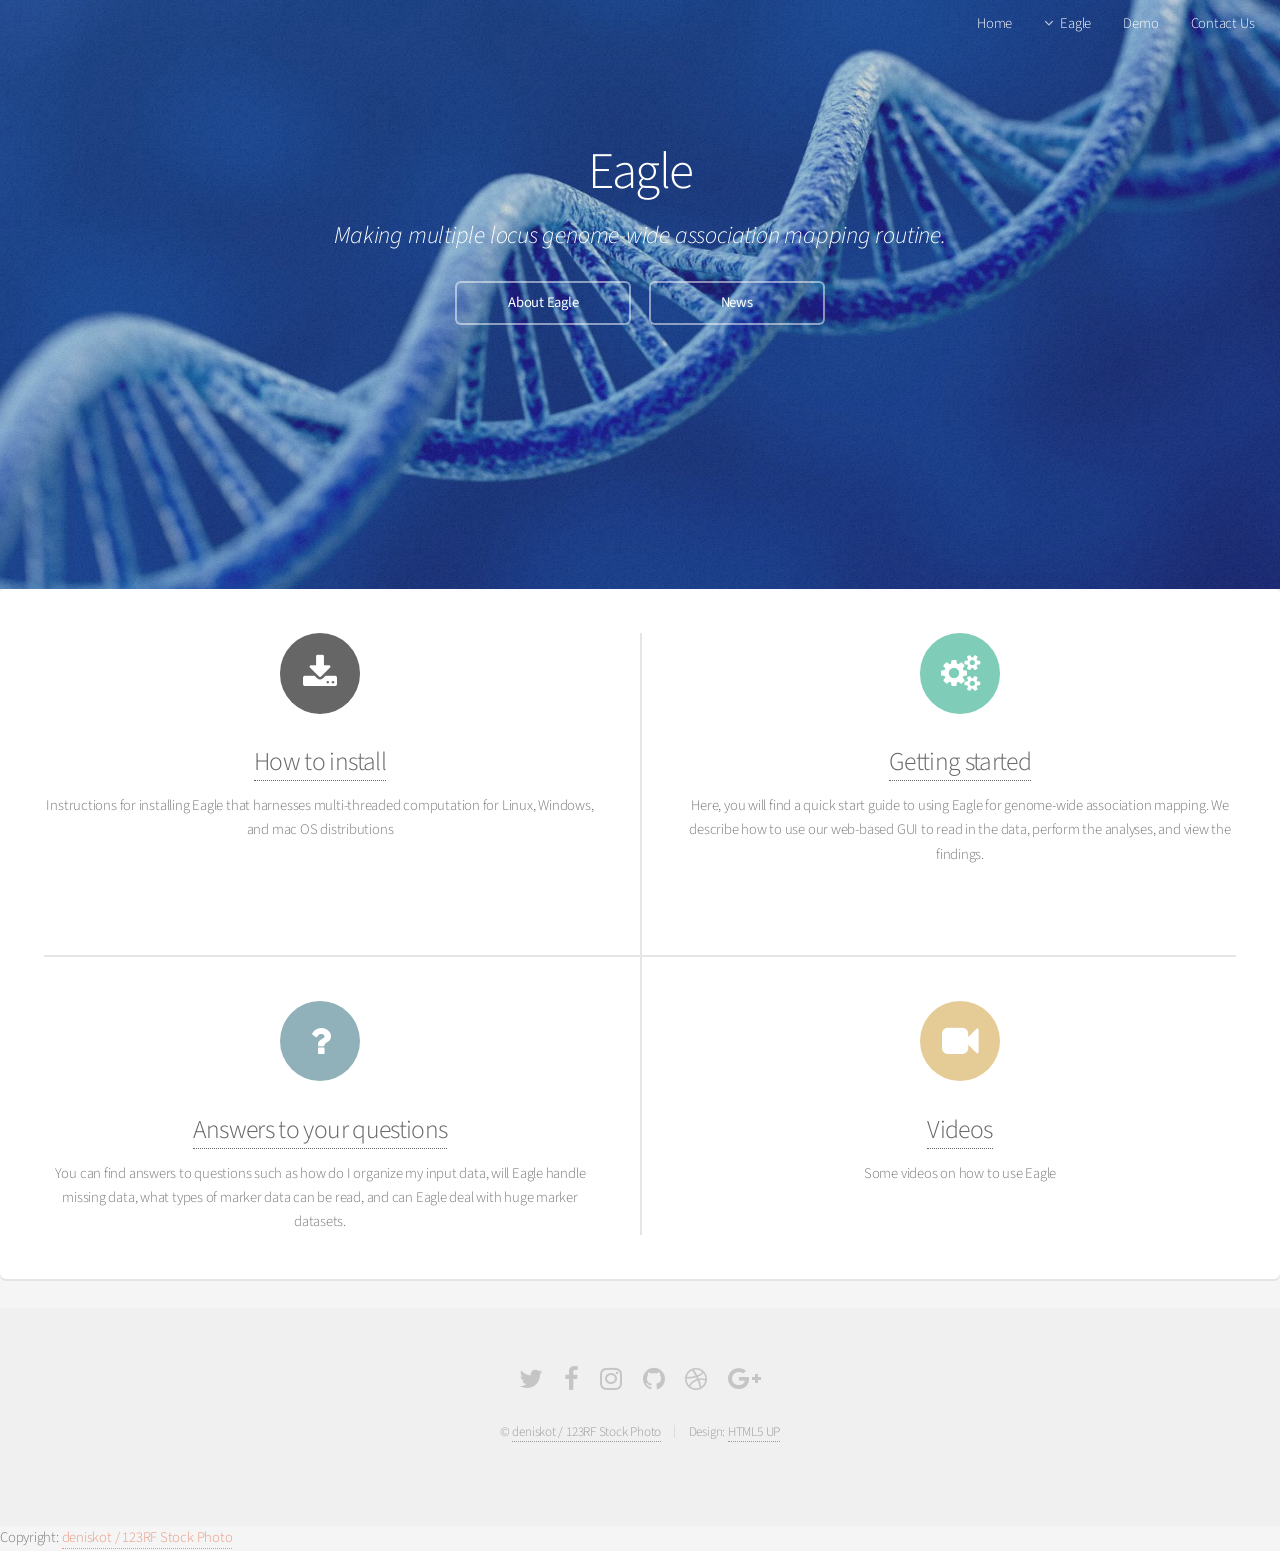
==== www/index.html @ 284e66ea "preCRAN updating pictures to web quality git-svn-id: svn://svn.r-forge.r-project.org/svnroot/eagle@2" ====
<!DOCTYPE HTML>
<!--
	Alpha by HTML5 UP
	html5up.net | @ajlkn
	Free for personal and commercial use under the CCA 3.0 license (html5up.net/license)
-->
<html>
	<head>
		<title>Eagle</title>
		<meta charset="utf-8" />
		<meta name="viewport" content="width=device-width, initial-scale=1" />
		<!--[if lte IE 8]><script src="assets/js/ie/html5shiv.js"></script><![endif]-->
		<link rel="stylesheet" href="assets/css/main.css" />
		<!--[if lte IE 8]><link rel="stylesheet" href="assets/css/ie8.css" /><![endif]-->
	</head>
	<body class="landing">
		<div id="page-wrapper">

			<!-- Header -->
				<header id="header" class="alt">
				<!--	<h1><a href="index.html">Alpha</a> by HTML5 UP</h1>  -->
					<nav id="nav">
						<ul>
							<li><a href="index.html">Home</a></li>
							<li>
								<a href="#" class="icon fa-angle-down">Eagle</a>
								<ul>
									<li><a href="quickstart.html">Quick Start</a></li>
									<li><a href="multithreadR.html">Multi-threaded R</a></li>
									<li><a href="instruction.html">Installation</a></li>
									<li><a href="videos.html">Videos</a></li>
									<li><a href="faq.html">faq</a></li>
<!--									<li>
										<a href="#">Submenu</a>
										<ul>
											<li><a href="#">Option One</a></li>
											<li><a href="#">Option Two</a></li>
											<li><a href="#">Option Three</a></li>
											<li><a href="#">Option Four</a></li>
										</ul> -->
									</li>
								</ul>
							</li>
							<li><a href="demo.html">Demo</a></li>
							<li><a href="contact.html">Contact Us</a></li>
							<!-- <li><a href="#" class="button">Contact Us</a></li> -->
						</ul>
					</nav>
				</header>

			<!-- Banner  -->
				<section id="banner">
					<h2>Eagle</h2>
					<p> <em>   <font size="5">
					    Making multiple locus 
						genome-wide association mapping routine. </font> </em> </p>
					<ul class="actions">
						<li><a href="about.html" class="button">About Eagle</a></li>
						<li><a href="news.html" class="button">News</a></li>
					</ul> 
				</section>  

			<!-- Main -->
			
			
			
			
			
			
		
						






					<section class="box special features">
						<div class="features-row">
							<section>
								<span class="icon major fa-download "></span>
								<h3 > <a href="instruction.html">How to install </a> </h3>
								<p>Instructions for installing Eagle that harnesses multi-threaded computation for
								Linux, Windows, and mac OS distributions </p>
							</section>
							<section>
								<span class="icon major fa-cogs accent3"></span>
								<h3> <a href="quickstart.html"> Getting started </a> </h3>
								<p> Here, you will find a quick start guide to using Eagle for genome-wide association mapping. We 
								describe how to use our web-based GUI to read in the data, perform the analyses, and view the findings. 
			
								
								
								</p>
							</section>
							
							<section>
							

							
							</section>
						</div>
						<div class="features-row">
							<section>
								<span class="icon major fa-question accent4"></span>
								<h3> <a href="faq.html"> Answers to your questions </a> </h3>
								<p> You can find answers to questions such as how do I organize my input data, will 
								Eagle handle missing data, what types of marker data can be read, and can Eagle deal with huge marker datasets. 
								  </p>
							</section>
							<section>
								<span class="icon major fa-video-camera accent5"></span>
								<h3><a href="video.html"> Videos </a> </h3>
								<p>Some videos on how to use Eagle </p>
							</section>
						</div>
					</section> 

		<!--			<div class="row">
						<div class="6u 12u(narrower)">

							<section class="box special">
								<span class="image featured"><img src="images/pic02.jpg" alt="" /></span>
								<h3>Sed lorem adipiscing</h3>
								<p>Integer volutpat ante et accumsan commophasellus sed aliquam feugiat lorem aliquet ut enim rutrum phasellus iaculis accumsan dolore magna aliquam veroeros.</p>
								<ul class="actions">
									<li><a href="#" class="button alt">Learn More</a></li>
								</ul>
							</section>

						</div>
						<div class="6u 12u(narrower)">

							<section class="box special">
								<span class="image featured"><img src="images/pic03.jpg" alt="" /></span>
								<h3>Accumsan integer</h3>
								<p>Integer volutpat ante et accumsan commophasellus sed aliquam feugiat lorem aliquet ut enim rutrum phasellus iaculis accumsan dolore magna aliquam veroeros.</p>
								<ul class="actions">
									<li><a href="#" class="button alt">Learn More</a></li>
								</ul>
							</section>

						</div>
					</div>  -->

				</section>

			<!-- CTA 
				<section id="cta">

					<h2>Sign up for beta access</h2>
					<p>Blandit varius ut praesent nascetur eu penatibus nisi risus faucibus nunc.</p>

					<form>
						<div class="row uniform 50%">
							<div class="8u 12u(mobilep)">
								<input type="email" name="email" id="email" placeholder="Email Address" />
							</div>
							<div class="4u 12u(mobilep)">
								<input type="submit" value="Sign Up" class="fit" />
							</div>
						</div>
					</form>

				</section>   -->

			<!-- Footer -->
				<footer id="footer">
					<ul class="icons">
						<li><a href="#" class="icon fa-twitter"><span class="label">Twitter</span></a></li>
						<li><a href="#" class="icon fa-facebook"><span class="label">Facebook</span></a></li>
						<li><a href="#" class="icon fa-instagram"><span class="label">Instagram</span></a></li>
						<li><a href="#" class="icon fa-github"><span class="label">Github</span></a></li>
						<li><a href="#" class="icon fa-dribbble"><span class="label">Dribbble</span></a></li>
						<li><a href="#" class="icon fa-google-plus"><span class="label">Google+</span></a></li>
					</ul>
					<ul class="copyright">
						<li>&copy; <a href='https://www.123rf.com/profile_deniskot'>deniskot / 123RF Stock Photo</a>  </li><li>Design: <a href="http://html5up.net">HTML5 UP</a></li>
					</ul>
				</footer>
Copyright: <a href='https://www.123rf.com/profile_deniskot'>deniskot / 123RF Stock Photo</a>
		</div>

		<!-- Scripts -->
			<script src="assets/js/jquery.min.js"></script>
			<script src="assets/js/jquery.dropotron.min.js"></script>
			<script src="assets/js/jquery.scrollgress.min.js"></script>
			<script src="assets/js/skel.min.js"></script>
			<script src="assets/js/util.js"></script>
			<!--[if lte IE 8]><script src="assets/js/ie/respond.min.js"></script><![endif]-->
			<script src="assets/js/main.js"></script>

	</body>
</html>
---- www/assets/css/main.css ----
@import url("font-awesome.min.css");
@import url("https://fonts.googleapis.com/css?family=Source+Sans+Pro:300,400,300italic,400italic");

/*
	Alpha by HTML5 UP
	html5up.net | @ajlkn
	Free for personal and commercial use under the CCA 3.0 license (html5up.net/license)
*/

/* Reset */

	html, body, div, span, applet, object, iframe, h1, h2, h3, h4, h5, h6, p, blockquote, pre, a, abbr, acronym, address, big, cite, code, del, dfn, em, img, ins, kbd, q, s, samp, small, strike, strong, sub, sup, tt, var, b, u, i, center, dl, dt, dd, ol, ul, li, fieldset, form, label, legend, table, caption, tbody, tfoot, thead, tr, th, td, article, aside, canvas, details, embed, figure, figcaption, footer, header, hgroup, menu, nav, output, ruby, section, summary, time, mark, audio, video {
		margin: 0;
		padding: 0;
		border: 0;
		font-size: 100%;
		font: inherit;
		vertical-align: baseline;
	}

	article, aside, details, figcaption, figure, footer, header, hgroup, menu, nav, section {
		display: block;
	}

	body {
		line-height: 1;
	}

	ol, ul {
		list-style: none;
	}

	blockquote, q {
		quotes: none;
	}

	blockquote:before, blockquote:after, q:before, q:after {
		content: '';
		content: none;
	}

	table {
		border-collapse: collapse;
		border-spacing: 0;
	}

	body {
		-webkit-text-size-adjust: none;
	}

/* Box Model */

	*, *:before, *:after {
		-moz-box-sizing: border-box;
		-webkit-box-sizing: border-box;
		box-sizing: border-box;
	}

/* Containers */

	.container {
		margin-left: auto;
		margin-right: auto;
	}

	.container.\31 25\25 {
		width: 100%;
		max-width: 75em;
		min-width: 60em;
	}

	.container.\37 5\25 {
		width: 45em;
	}

	.container.\35 0\25 {
		width: 30em;
	}

	.container.\32 5\25 {
		width: 15em;
	}

	.container {
		width: 60em;
	}

	@media screen and (max-width: 1680px) {

		.container.\31 25\25 {
			width: 100%;
			max-width: 75em;
			min-width: 60em;
		}

		.container.\37 5\25 {
			width: 45em;
		}

		.container.\35 0\25 {
			width: 30em;
		}

		.container.\32 5\25 {
			width: 15em;
		}

		.container {
			width: 60em;
		}

	}

	@media screen and (max-width: 1280px) {

		.container.\31 25\25 {
			width: 100%;
			max-width: 75em;
			min-width: 60em;
		}

		.container.\37 5\25 {
			width: 45em;
		}

		.container.\35 0\25 {
			width: 30em;
		}

		.container.\32 5\25 {
			width: 15em;
		}

		.container {
			width: 60em;
		}

	}

	@media screen and (max-width: 980px) {

		.container.\31 25\25 {
			width: 100%;
			max-width: 112.5%;
			min-width: 90%;
		}

		.container.\37 5\25 {
			width: 67.5%;
		}

		.container.\35 0\25 {
			width: 45%;
		}

		.container.\32 5\25 {
			width: 22.5%;
		}

		.container {
			width: 90%;
		}

	}

	@media screen and (max-width: 840px) {

		.container.\31 25\25 {
			width: 100%;
			max-width: 112.5%;
			min-width: 90%;
		}

		.container.\37 5\25 {
			width: 67.5%;
		}

		.container.\35 0\25 {
			width: 45%;
		}

		.container.\32 5\25 {
			width: 22.5%;
		}

		.container {
			width: 90% !important;
		}

	}

	@media screen and (max-width: 736px) {

		.container.\31 25\25 {
			width: 100%;
			max-width: 125%;
			min-width: 100%;
		}

		.container.\37 5\25 {
			width: 75%;
		}

		.container.\35 0\25 {
			width: 50%;
		}

		.container.\32 5\25 {
			width: 25%;
		}

		.container {
			width: 100% !important;
		}

	}

	@media screen and (max-width: 480px) {

		.container.\31 25\25 {
			width: 100%;
			max-width: 125%;
			min-width: 100%;
		}

		.container.\37 5\25 {
			width: 75%;
		}

		.container.\35 0\25 {
			width: 50%;
		}

		.container.\32 5\25 {
			width: 25%;
		}

		.container {
			width: 100% !important;
		}

	}

/* Grid */

	.row {
		border-bottom: solid 1px transparent;
		-moz-box-sizing: border-box;
		-webkit-box-sizing: border-box;
		box-sizing: border-box;
	}

	.row > * {
		float: left;
		-moz-box-sizing: border-box;
		-webkit-box-sizing: border-box;
		box-sizing: border-box;
	}

	.row:after, .row:before {
		content: '';
		display: block;
		clear: both;
		height: 0;
	}

	.row.uniform > * > :first-child {
		margin-top: 0;
	}

	.row.uniform > * > :last-child {
		margin-bottom: 0;
	}

	.row.\30 \25 > * {
		padding: 0 0 0 0em;
	}

	.row.\30 \25 {
		margin: 0 0 -1px 0em;
	}

	.row.uniform.\30 \25 > * {
		padding: 0em 0 0 0em;
	}

	.row.uniform.\30 \25 {
		margin: 0em 0 -1px 0em;
	}

	.row > * {
		padding: 0 0 0 2em;
	}

	.row {
		margin: 0 0 -1px -2em;
	}

	.row.uniform > * {
		padding: 2em 0 0 2em;
	}

	.row.uniform {
		margin: -2em 0 -1px -2em;
	}

	.row.\32 00\25 > * {
		padding: 0 0 0 4em;
	}

	.row.\32 00\25 {
		margin: 0 0 -1px -4em;
	}

	.row.uniform.\32 00\25 > * {
		padding: 4em 0 0 4em;
	}

	.row.uniform.\32 00\25 {
		margin: -4em 0 -1px -4em;
	}

	.row.\31 50\25 > * {
		padding: 0 0 0 3em;
	}

	.row.\31 50\25 {
		margin: 0 0 -1px -3em;
	}

	.row.uniform.\31 50\25 > * {
		padding: 3em 0 0 3em;
	}

	.row.uniform.\31 50\25 {
		margin: -3em 0 -1px -3em;
	}

	.row.\35 0\25 > * {
		padding: 0 0 0 1em;
	}

	.row.\35 0\25 {
		margin: 0 0 -1px -1em;
	}

	.row.uniform.\35 0\25 > * {
		padding: 1em 0 0 1em;
	}

	.row.uniform.\35 0\25 {
		margin: -1em 0 -1px -1em;
	}

	.row.\32 5\25 > * {
		padding: 0 0 0 0.5em;
	}

	.row.\32 5\25 {
		margin: 0 0 -1px -0.5em;
	}

	.row.uniform.\32 5\25 > * {
		padding: 0.5em 0 0 0.5em;
	}

	.row.uniform.\32 5\25 {
		margin: -0.5em 0 -1px -0.5em;
	}

	.\31 2u, .\31 2u\24 {
		width: 100%;
		clear: none;
		margin-left: 0;
	}

	.\31 1u, .\31 1u\24 {
		width: 91.6666666667%;
		clear: none;
		margin-left: 0;
	}

	.\31 0u, .\31 0u\24 {
		width: 83.3333333333%;
		clear: none;
		margin-left: 0;
	}

	.\39 u, .\39 u\24 {
		width: 75%;
		clear: none;
		margin-left: 0;
	}

	.\38 u, .\38 u\24 {
		width: 66.6666666667%;
		clear: none;
		margin-left: 0;
	}

	.\37 u, .\37 u\24 {
		width: 58.3333333333%;
		clear: none;
		margin-left: 0;
	}

	.\36 u, .\36 u\24 {
		width: 50%;
		clear: none;
		margin-left: 0;
	}

	.\35 u, .\35 u\24 {
		width: 41.6666666667%;
		clear: none;
		margin-left: 0;
	}

	.\34 u, .\34 u\24 {
		width: 33.3333333333%;
		clear: none;
		margin-left: 0;
	}

	.\33 u, .\33 u\24 {
		width: 25%;
		clear: none;
		margin-left: 0;
	}

	.\32 u, .\32 u\24 {
		width: 16.6666666667%;
		clear: none;
		margin-left: 0;
	}

	.\31 u, .\31 u\24 {
		width: 8.3333333333%;
		clear: none;
		margin-left: 0;
	}

	.\31 2u\24 + *,
	.\31 1u\24 + *,
	.\31 0u\24 + *,
	.\39 u\24 + *,
	.\38 u\24 + *,
	.\37 u\24 + *,
	.\36 u\24 + *,
	.\35 u\24 + *,
	.\34 u\24 + *,
	.\33 u\24 + *,
	.\32 u\24 + *,
	.\31 u\24 + * {
		clear: left;
	}

	.\-11u {
		margin-left: 91.66667%;
	}

	.\-10u {
		margin-left: 83.33333%;
	}

	.\-9u {
		margin-left: 75%;
	}

	.\-8u {
		margin-left: 66.66667%;
	}

	.\-7u {
		margin-left: 58.33333%;
	}

	.\-6u {
		margin-left: 50%;
	}

	.\-5u {
		margin-left: 41.66667%;
	}

	.\-4u {
		margin-left: 33.33333%;
	}

	.\-3u {
		margin-left: 25%;
	}

	.\-2u {
		margin-left: 16.66667%;
	}

	.\-1u {
		margin-left: 8.33333%;
	}

	@media screen and (max-width: 1680px) {

		.row > * {
			padding: 0 0 0 2em;
		}

		.row {
			margin: 0 0 -1px -2em;
		}

		.row.uniform > * {
			padding: 2em 0 0 2em;
		}

		.row.uniform {
			margin: -2em 0 -1px -2em;
		}

		.row.\32 00\25 > * {
			padding: 0 0 0 4em;
		}

		.row.\32 00\25 {
			margin: 0 0 -1px -4em;
		}

		.row.uniform.\32 00\25 > * {
			padding: 4em 0 0 4em;
		}

		.row.uniform.\32 00\25 {
			margin: -4em 0 -1px -4em;
		}

		.row.\31 50\25 > * {
			padding: 0 0 0 3em;
		}

		.row.\31 50\25 {
			margin: 0 0 -1px -3em;
		}

		.row.uniform.\31 50\25 > * {
			padding: 3em 0 0 3em;
		}

		.row.uniform.\31 50\25 {
			margin: -3em 0 -1px -3em;
		}

		.row.\35 0\25 > * {
			padding: 0 0 0 1em;
		}

		.row.\35 0\25 {
			margin: 0 0 -1px -1em;
		}

		.row.uniform.\35 0\25 > * {
			padding: 1em 0 0 1em;
		}

		.row.uniform.\35 0\25 {
			margin: -1em 0 -1px -1em;
		}

		.row.\32 5\25 > * {
			padding: 0 0 0 0.5em;
		}

		.row.\32 5\25 {
			margin: 0 0 -1px -0.5em;
		}

		.row.uniform.\32 5\25 > * {
			padding: 0.5em 0 0 0.5em;
		}

		.row.uniform.\32 5\25 {
			margin: -0.5em 0 -1px -0.5em;
		}

		.\31 2u\28wide\29, .\31 2u\24\28wide\29 {
			width: 100%;
			clear: none;
			margin-left: 0;
		}

		.\31 1u\28wide\29, .\31 1u\24\28wide\29 {
			width: 91.6666666667%;
			clear: none;
			margin-left: 0;
		}

		.\31 0u\28wide\29, .\31 0u\24\28wide\29 {
			width: 83.3333333333%;
			clear: none;
			margin-left: 0;
		}

		.\39 u\28wide\29, .\39 u\24\28wide\29 {
			width: 75%;
			clear: none;
			margin-left: 0;
		}

		.\38 u\28wide\29, .\38 u\24\28wide\29 {
			width: 66.6666666667%;
			clear: none;
			margin-left: 0;
		}

		.\37 u\28wide\29, .\37 u\24\28wide\29 {
			width: 58.3333333333%;
			clear: none;
			margin-left: 0;
		}

		.\36 u\28wide\29, .\36 u\24\28wide\29 {
			width: 50%;
			clear: none;
			margin-left: 0;
		}

		.\35 u\28wide\29, .\35 u\24\28wide\29 {
			width: 41.6666666667%;
			clear: none;
			margin-left: 0;
		}

		.\34 u\28wide\29, .\34 u\24\28wide\29 {
			width: 33.3333333333%;
			clear: none;
			margin-left: 0;
		}

		.\33 u\28wide\29, .\33 u\24\28wide\29 {
			width: 25%;
			clear: none;
			margin-left: 0;
		}

		.\32 u\28wide\29, .\32 u\24\28wide\29 {
			width: 16.6666666667%;
			clear: none;
			margin-left: 0;
		}

		.\31 u\28wide\29, .\31 u\24\28wide\29 {
			width: 8.3333333333%;
			clear: none;
			margin-left: 0;
		}

		.\31 2u\24\28wide\29 + *,
		.\31 1u\24\28wide\29 + *,
		.\31 0u\24\28wide\29 + *,
		.\39 u\24\28wide\29 + *,
		.\38 u\24\28wide\29 + *,
		.\37 u\24\28wide\29 + *,
		.\36 u\24\28wide\29 + *,
		.\35 u\24\28wide\29 + *,
		.\34 u\24\28wide\29 + *,
		.\33 u\24\28wide\29 + *,
		.\32 u\24\28wide\29 + *,
		.\31 u\24\28wide\29 + * {
			clear: left;
		}

		.\-11u\28wide\29 {
			margin-left: 91.66667%;
		}

		.\-10u\28wide\29 {
			margin-left: 83.33333%;
		}

		.\-9u\28wide\29 {
			margin-left: 75%;
		}

		.\-8u\28wide\29 {
			margin-left: 66.66667%;
		}

		.\-7u\28wide\29 {
			margin-left: 58.33333%;
		}

		.\-6u\28wide\29 {
			margin-left: 50%;
		}

		.\-5u\28wide\29 {
			margin-left: 41.66667%;
		}

		.\-4u\28wide\29 {
			margin-left: 33.33333%;
		}

		.\-3u\28wide\29 {
			margin-left: 25%;
		}

		.\-2u\28wide\29 {
			margin-left: 16.66667%;
		}

		.\-1u\28wide\29 {
			margin-left: 8.33333%;
		}

	}

	@media screen and (max-width: 1280px) {

		.row > * {
			padding: 0 0 0 2em;
		}

		.row {
			margin: 0 0 -1px -2em;
		}

		.row.uniform > * {
			padding: 2em 0 0 2em;
		}

		.row.uniform {
			margin: -2em 0 -1px -2em;
		}

		.row.\32 00\25 > * {
			padding: 0 0 0 4em;
		}

		.row.\32 00\25 {
			margin: 0 0 -1px -4em;
		}

		.row.uniform.\32 00\25 > * {
			padding: 4em 0 0 4em;
		}

		.row.uniform.\32 00\25 {
			margin: -4em 0 -1px -4em;
		}

		.row.\31 50\25 > * {
			padding: 0 0 0 3em;
		}

		.row.\31 50\25 {
			margin: 0 0 -1px -3em;
		}

		.row.uniform.\31 50\25 > * {
			padding: 3em 0 0 3em;
		}

		.row.uniform.\31 50\25 {
			margin: -3em 0 -1px -3em;
		}

		.row.\35 0\25 > * {
			padding: 0 0 0 1em;
		}

		.row.\35 0\25 {
			margin: 0 0 -1px -1em;
		}

		.row.uniform.\35 0\25 > * {
			padding: 1em 0 0 1em;
		}

		.row.uniform.\35 0\25 {
			margin: -1em 0 -1px -1em;
		}

		.row.\32 5\25 > * {
			padding: 0 0 0 0.5em;
		}

		.row.\32 5\25 {
			margin: 0 0 -1px -0.5em;
		}

		.row.uniform.\32 5\25 > * {
			padding: 0.5em 0 0 0.5em;
		}

		.row.uniform.\32 5\25 {
			margin: -0.5em 0 -1px -0.5em;
		}

		.\31 2u\28normal\29, .\31 2u\24\28normal\29 {
			width: 100%;
			clear: none;
			margin-left: 0;
		}

		.\31 1u\28normal\29, .\31 1u\24\28normal\29 {
			width: 91.6666666667%;
			clear: none;
			margin-left: 0;
		}

		.\31 0u\28normal\29, .\31 0u\24\28normal\29 {
			width: 83.3333333333%;
			clear: none;
			margin-left: 0;
		}

		.\39 u\28normal\29, .\39 u\24\28normal\29 {
			width: 75%;
			clear: none;
			margin-left: 0;
		}

		.\38 u\28normal\29, .\38 u\24\28normal\29 {
			width: 66.6666666667%;
			clear: none;
			margin-left: 0;
		}

		.\37 u\28normal\29, .\37 u\24\28normal\29 {
			width: 58.3333333333%;
			clear: none;
			margin-left: 0;
		}

		.\36 u\28normal\29, .\36 u\24\28normal\29 {
			width: 50%;
			clear: none;
			margin-left: 0;
		}

		.\35 u\28normal\29, .\35 u\24\28normal\29 {
			width: 41.6666666667%;
			clear: none;
			margin-left: 0;
		}

		.\34 u\28normal\29, .\34 u\24\28normal\29 {
			width: 33.3333333333%;
			clear: none;
			margin-left: 0;
		}

		.\33 u\28normal\29, .\33 u\24\28normal\29 {
			width: 25%;
			clear: none;
			margin-left: 0;
		}

		.\32 u\28normal\29, .\32 u\24\28normal\29 {
			width: 16.6666666667%;
			clear: none;
			margin-left: 0;
		}

		.\31 u\28normal\29, .\31 u\24\28normal\29 {
			width: 8.3333333333%;
			clear: none;
			margin-left: 0;
		}

		.\31 2u\24\28normal\29 + *,
		.\31 1u\24\28normal\29 + *,
		.\31 0u\24\28normal\29 + *,
		.\39 u\24\28normal\29 + *,
		.\38 u\24\28normal\29 + *,
		.\37 u\24\28normal\29 + *,
		.\36 u\24\28normal\29 + *,
		.\35 u\24\28normal\29 + *,
		.\34 u\24\28normal\29 + *,
		.\33 u\24\28normal\29 + *,
		.\32 u\24\28normal\29 + *,
		.\31 u\24\28normal\29 + * {
			clear: left;
		}

		.\-11u\28normal\29 {
			margin-left: 91.66667%;
		}

		.\-10u\28normal\29 {
			margin-left: 83.33333%;
		}

		.\-9u\28normal\29 {
			margin-left: 75%;
		}

		.\-8u\28normal\29 {
			margin-left: 66.66667%;
		}

		.\-7u\28normal\29 {
			margin-left: 58.33333%;
		}

		.\-6u\28normal\29 {
			margin-left: 50%;
		}

		.\-5u\28normal\29 {
			margin-left: 41.66667%;
		}

		.\-4u\28normal\29 {
			margin-left: 33.33333%;
		}

		.\-3u\28normal\29 {
			margin-left: 25%;
		}

		.\-2u\28normal\29 {
			margin-left: 16.66667%;
		}

		.\-1u\28normal\29 {
			margin-left: 8.33333%;
		}

	}

	@media screen and (max-width: 980px) {

		.row > * {
			padding: 0 0 0 2em;
		}

		.row {
			margin: 0 0 -1px -2em;
		}

		.row.uniform > * {
			padding: 2em 0 0 2em;
		}

		.row.uniform {
			margin: -2em 0 -1px -2em;
		}

		.row.\32 00\25 > * {
			padding: 0 0 0 4em;
		}

		.row.\32 00\25 {
			margin: 0 0 -1px -4em;
		}

		.row.uniform.\32 00\25 > * {
			padding: 4em 0 0 4em;
		}

		.row.uniform.\32 00\25 {
			margin: -4em 0 -1px -4em;
		}

		.row.\31 50\25 > * {
			padding: 0 0 0 3em;
		}

		.row.\31 50\25 {
			margin: 0 0 -1px -3em;
		}

		.row.uniform.\31 50\25 > * {
			padding: 3em 0 0 3em;
		}

		.row.uniform.\31 50\25 {
			margin: -3em 0 -1px -3em;
		}

		.row.\35 0\25 > * {
			padding: 0 0 0 1em;
		}

		.row.\35 0\25 {
			margin: 0 0 -1px -1em;
		}

		.row.uniform.\35 0\25 > * {
			padding: 1em 0 0 1em;
		}

		.row.uniform.\35 0\25 {
			margin: -1em 0 -1px -1em;
		}

		.row.\32 5\25 > * {
			padding: 0 0 0 0.5em;
		}

		.row.\32 5\25 {
			margin: 0 0 -1px -0.5em;
		}

		.row.uniform.\32 5\25 > * {
			padding: 0.5em 0 0 0.5em;
		}

		.row.uniform.\32 5\25 {
			margin: -0.5em 0 -1px -0.5em;
		}

		.\31 2u\28narrow\29, .\31 2u\24\28narrow\29 {
			width: 100%;
			clear: none;
			margin-left: 0;
		}

		.\31 1u\28narrow\29, .\31 1u\24\28narrow\29 {
			width: 91.6666666667%;
			clear: none;
			margin-left: 0;
		}

		.\31 0u\28narrow\29, .\31 0u\24\28narrow\29 {
			width: 83.3333333333%;
			clear: none;
			margin-left: 0;
		}

		.\39 u\28narrow\29, .\39 u\24\28narrow\29 {
			width: 75%;
			clear: none;
			margin-left: 0;
		}

		.\38 u\28narrow\29, .\38 u\24\28narrow\29 {
			width: 66.6666666667%;
			clear: none;
			margin-left: 0;
		}

		.\37 u\28narrow\29, .\37 u\24\28narrow\29 {
			width: 58.3333333333%;
			clear: none;
			margin-left: 0;
		}

		.\36 u\28narrow\29, .\36 u\24\28narrow\29 {
			width: 50%;
			clear: none;
			margin-left: 0;
		}

		.\35 u\28narrow\29, .\35 u\24\28narrow\29 {
			width: 41.6666666667%;
			clear: none;
			margin-left: 0;
		}

		.\34 u\28narrow\29, .\34 u\24\28narrow\29 {
			width: 33.3333333333%;
			clear: none;
			margin-left: 0;
		}

		.\33 u\28narrow\29, .\33 u\24\28narrow\29 {
			width: 25%;
			clear: none;
			margin-left: 0;
		}

		.\32 u\28narrow\29, .\32 u\24\28narrow\29 {
			width: 16.6666666667%;
			clear: none;
			margin-left: 0;
		}

		.\31 u\28narrow\29, .\31 u\24\28narrow\29 {
			width: 8.3333333333%;
			clear: none;
			margin-left: 0;
		}

		.\31 2u\24\28narrow\29 + *,
		.\31 1u\24\28narrow\29 + *,
		.\31 0u\24\28narrow\29 + *,
		.\39 u\24\28narrow\29 + *,
		.\38 u\24\28narrow\29 + *,
		.\37 u\24\28narrow\29 + *,
		.\36 u\24\28narrow\29 + *,
		.\35 u\24\28narrow\29 + *,
		.\34 u\24\28narrow\29 + *,
		.\33 u\24\28narrow\29 + *,
		.\32 u\24\28narrow\29 + *,
		.\31 u\24\28narrow\29 + * {
			clear: left;
		}

		.\-11u\28narrow\29 {
			margin-left: 91.66667%;
		}

		.\-10u\28narrow\29 {
			margin-left: 83.33333%;
		}

		.\-9u\28narrow\29 {
			margin-left: 75%;
		}

		.\-8u\28narrow\29 {
			margin-left: 66.66667%;
		}

		.\-7u\28narrow\29 {
			margin-left: 58.33333%;
		}

		.\-6u\28narrow\29 {
			margin-left: 50%;
		}

		.\-5u\28narrow\29 {
			margin-left: 41.66667%;
		}

		.\-4u\28narrow\29 {
			margin-left: 33.33333%;
		}

		.\-3u\28narrow\29 {
			margin-left: 25%;
		}

		.\-2u\28narrow\29 {
			margin-left: 16.66667%;
		}

		.\-1u\28narrow\29 {
			margin-left: 8.33333%;
		}

	}

	@media screen and (max-width: 840px) {

		.row > * {
			padding: 0 0 0 2em;
		}

		.row {
			margin: 0 0 -1px -2em;
		}

		.row.uniform > * {
			padding: 2em 0 0 2em;
		}

		.row.uniform {
			margin: -2em 0 -1px -2em;
		}

		.row.\32 00\25 > * {
			padding: 0 0 0 4em;
		}

		.row.\32 00\25 {
			margin: 0 0 -1px -4em;
		}

		.row.uniform.\32 00\25 > * {
			padding: 4em 0 0 4em;
		}

		.row.uniform.\32 00\25 {
			margin: -4em 0 -1px -4em;
		}

		.row.\31 50\25 > * {
			padding: 0 0 0 3em;
		}

		.row.\31 50\25 {
			margin: 0 0 -1px -3em;
		}

		.row.uniform.\31 50\25 > * {
			padding: 3em 0 0 3em;
		}

		.row.uniform.\31 50\25 {
			margin: -3em 0 -1px -3em;
		}

		.row.\35 0\25 > * {
			padding: 0 0 0 1em;
		}

		.row.\35 0\25 {
			margin: 0 0 -1px -1em;
		}

		.row.uniform.\35 0\25 > * {
			padding: 1em 0 0 1em;
		}

		.row.uniform.\35 0\25 {
			margin: -1em 0 -1px -1em;
		}

		.row.\32 5\25 > * {
			padding: 0 0 0 0.5em;
		}

		.row.\32 5\25 {
			margin: 0 0 -1px -0.5em;
		}

		.row.uniform.\32 5\25 > * {
			padding: 0.5em 0 0 0.5em;
		}

		.row.uniform.\32 5\25 {
			margin: -0.5em 0 -1px -0.5em;
		}

		.\31 2u\28narrower\29, .\31 2u\24\28narrower\29 {
			width: 100%;
			clear: none;
			margin-left: 0;
		}

		.\31 1u\28narrower\29, .\31 1u\24\28narrower\29 {
			width: 91.6666666667%;
			clear: none;
			margin-left: 0;
		}

		.\31 0u\28narrower\29, .\31 0u\24\28narrower\29 {
			width: 83.3333333333%;
			clear: none;
			margin-left: 0;
		}

		.\39 u\28narrower\29, .\39 u\24\28narrower\29 {
			width: 75%;
			clear: none;
			margin-left: 0;
		}

		.\38 u\28narrower\29, .\38 u\24\28narrower\29 {
			width: 66.6666666667%;
			clear: none;
			margin-left: 0;
		}

		.\37 u\28narrower\29, .\37 u\24\28narrower\29 {
			width: 58.3333333333%;
			clear: none;
			margin-left: 0;
		}

		.\36 u\28narrower\29, .\36 u\24\28narrower\29 {
			width: 50%;
			clear: none;
			margin-left: 0;
		}

		.\35 u\28narrower\29, .\35 u\24\28narrower\29 {
			width: 41.6666666667%;
			clear: none;
			margin-left: 0;
		}

		.\34 u\28narrower\29, .\34 u\24\28narrower\29 {
			width: 33.3333333333%;
			clear: none;
			margin-left: 0;
		}

		.\33 u\28narrower\29, .\33 u\24\28narrower\29 {
			width: 25%;
			clear: none;
			margin-left: 0;
		}

		.\32 u\28narrower\29, .\32 u\24\28narrower\29 {
			width: 16.6666666667%;
			clear: none;
			margin-left: 0;
		}

		.\31 u\28narrower\29, .\31 u\24\28narrower\29 {
			width: 8.3333333333%;
			clear: none;
			margin-left: 0;
		}

		.\31 2u\24\28narrower\29 + *,
		.\31 1u\24\28narrower\29 + *,
		.\31 0u\24\28narrower\29 + *,
		.\39 u\24\28narrower\29 + *,
		.\38 u\24\28narrower\29 + *,
		.\37 u\24\28narrower\29 + *,
		.\36 u\24\28narrower\29 + *,
		.\35 u\24\28narrower\29 + *,
		.\34 u\24\28narrower\29 + *,
		.\33 u\24\28narrower\29 + *,
		.\32 u\24\28narrower\29 + *,
		.\31 u\24\28narrower\29 + * {
			clear: left;
		}

		.\-11u\28narrower\29 {
			margin-left: 91.66667%;
		}

		.\-10u\28narrower\29 {
			margin-left: 83.33333%;
		}

		.\-9u\28narrower\29 {
			margin-left: 75%;
		}

		.\-8u\28narrower\29 {
			margin-left: 66.66667%;
		}

		.\-7u\28narrower\29 {
			margin-left: 58.33333%;
		}

		.\-6u\28narrower\29 {
			margin-left: 50%;
		}

		.\-5u\28narrower\29 {
			margin-left: 41.66667%;
		}

		.\-4u\28narrower\29 {
			margin-left: 33.33333%;
		}

		.\-3u\28narrower\29 {
			margin-left: 25%;
		}

		.\-2u\28narrower\29 {
			margin-left: 16.66667%;
		}

		.\-1u\28narrower\29 {
			margin-left: 8.33333%;
		}

	}

	@media screen and (max-width: 736px) {

		.row > * {
			padding: 0 0 0 2em;
		}

		.row {
			margin: 0 0 -1px -2em;
		}

		.row.uniform > * {
			padding: 2em 0 0 2em;
		}

		.row.uniform {
			margin: -2em 0 -1px -2em;
		}

		.row.\32 00\25 > * {
			padding: 0 0 0 4em;
		}

		.row.\32 00\25 {
			margin: 0 0 -1px -4em;
		}

		.row.uniform.\32 00\25 > * {
			padding: 4em 0 0 4em;
		}

		.row.uniform.\32 00\25 {
			margin: -4em 0 -1px -4em;
		}

		.row.\31 50\25 > * {
			padding: 0 0 0 3em;
		}

		.row.\31 50\25 {
			margin: 0 0 -1px -3em;
		}

		.row.uniform.\31 50\25 > * {
			padding: 3em 0 0 3em;
		}

		.row.uniform.\31 50\25 {
			margin: -3em 0 -1px -3em;
		}

		.row.\35 0\25 > * {
			padding: 0 0 0 1em;
		}

		.row.\35 0\25 {
			margin: 0 0 -1px -1em;
		}

		.row.uniform.\35 0\25 > * {
			padding: 1em 0 0 1em;
		}

		.row.uniform.\35 0\25 {
			margin: -1em 0 -1px -1em;
		}

		.row.\32 5\25 > * {
			padding: 0 0 0 0.5em;
		}

		.row.\32 5\25 {
			margin: 0 0 -1px -0.5em;
		}

		.row.uniform.\32 5\25 > * {
			padding: 0.5em 0 0 0.5em;
		}

		.row.uniform.\32 5\25 {
			margin: -0.5em 0 -1px -0.5em;
		}

		.\31 2u\28mobile\29, .\31 2u\24\28mobile\29 {
			width: 100%;
			clear: none;
			margin-left: 0;
		}

		.\31 1u\28mobile\29, .\31 1u\24\28mobile\29 {
			width: 91.6666666667%;
			clear: none;
			margin-left: 0;
		}

		.\31 0u\28mobile\29, .\31 0u\24\28mobile\29 {
			width: 83.3333333333%;
			clear: none;
			margin-left: 0;
		}

		.\39 u\28mobile\29, .\39 u\24\28mobile\29 {
			width: 75%;
			clear: none;
			margin-left: 0;
		}

		.\38 u\28mobile\29, .\38 u\24\28mobile\29 {
			width: 66.6666666667%;
			clear: none;
			margin-left: 0;
		}

		.\37 u\28mobile\29, .\37 u\24\28mobile\29 {
			width: 58.3333333333%;
			clear: none;
			margin-left: 0;
		}

		.\36 u\28mobile\29, .\36 u\24\28mobile\29 {
			width: 50%;
			clear: none;
			margin-left: 0;
		}

		.\35 u\28mobile\29, .\35 u\24\28mobile\29 {
			width: 41.6666666667%;
			clear: none;
			margin-left: 0;
		}

		.\34 u\28mobile\29, .\34 u\24\28mobile\29 {
			width: 33.3333333333%;
			clear: none;
			margin-left: 0;
		}

		.\33 u\28mobile\29, .\33 u\24\28mobile\29 {
			width: 25%;
			clear: none;
			margin-left: 0;
		}

		.\32 u\28mobile\29, .\32 u\24\28mobile\29 {
			width: 16.6666666667%;
			clear: none;
			margin-left: 0;
		}

		.\31 u\28mobile\29, .\31 u\24\28mobile\29 {
			width: 8.3333333333%;
			clear: none;
			margin-left: 0;
		}

		.\31 2u\24\28mobile\29 + *,
		.\31 1u\24\28mobile\29 + *,
		.\31 0u\24\28mobile\29 + *,
		.\39 u\24\28mobile\29 + *,
		.\38 u\24\28mobile\29 + *,
		.\37 u\24\28mobile\29 + *,
		.\36 u\24\28mobile\29 + *,
		.\35 u\24\28mobile\29 + *,
		.\34 u\24\28mobile\29 + *,
		.\33 u\24\28mobile\29 + *,
		.\32 u\24\28mobile\29 + *,
		.\31 u\24\28mobile\29 + * {
			clear: left;
		}

		.\-11u\28mobile\29 {
			margin-left: 91.66667%;
		}

		.\-10u\28mobile\29 {
			margin-left: 83.33333%;
		}

		.\-9u\28mobile\29 {
			margin-left: 75%;
		}

		.\-8u\28mobile\29 {
			margin-left: 66.66667%;
		}

		.\-7u\28mobile\29 {
			margin-left: 58.33333%;
		}

		.\-6u\28mobile\29 {
			margin-left: 50%;
		}

		.\-5u\28mobile\29 {
			margin-left: 41.66667%;
		}

		.\-4u\28mobile\29 {
			margin-left: 33.33333%;
		}

		.\-3u\28mobile\29 {
			margin-left: 25%;
		}

		.\-2u\28mobile\29 {
			margin-left: 16.66667%;
		}

		.\-1u\28mobile\29 {
			margin-left: 8.33333%;
		}

	}

	@media screen and (max-width: 480px) {

		.row > * {
			padding: 0 0 0 2em;
		}

		.row {
			margin: 0 0 -1px -2em;
		}

		.row.uniform > * {
			padding: 2em 0 0 2em;
		}

		.row.uniform {
			margin: -2em 0 -1px -2em;
		}

		.row.\32 00\25 > * {
			padding: 0 0 0 4em;
		}

		.row.\32 00\25 {
			margin: 0 0 -1px -4em;
		}

		.row.uniform.\32 00\25 > * {
			padding: 4em 0 0 4em;
		}

		.row.uniform.\32 00\25 {
			margin: -4em 0 -1px -4em;
		}

		.row.\31 50\25 > * {
			padding: 0 0 0 3em;
		}

		.row.\31 50\25 {
			margin: 0 0 -1px -3em;
		}

		.row.uniform.\31 50\25 > * {
			padding: 3em 0 0 3em;
		}

		.row.uniform.\31 50\25 {
			margin: -3em 0 -1px -3em;
		}

		.row.\35 0\25 > * {
			padding: 0 0 0 1em;
		}

		.row.\35 0\25 {
			margin: 0 0 -1px -1em;
		}

		.row.uniform.\35 0\25 > * {
			padding: 1em 0 0 1em;
		}

		.row.uniform.\35 0\25 {
			margin: -1em 0 -1px -1em;
		}

		.row.\32 5\25 > * {
			padding: 0 0 0 0.5em;
		}

		.row.\32 5\25 {
			margin: 0 0 -1px -0.5em;
		}

		.row.uniform.\32 5\25 > * {
			padding: 0.5em 0 0 0.5em;
		}

		.row.uniform.\32 5\25 {
			margin: -0.5em 0 -1px -0.5em;
		}

		.\31 2u\28mobilep\29, .\31 2u\24\28mobilep\29 {
			width: 100%;
			clear: none;
			margin-left: 0;
		}

		.\31 1u\28mobilep\29, .\31 1u\24\28mobilep\29 {
			width: 91.6666666667%;
			clear: none;
			margin-left: 0;
		}

		.\31 0u\28mobilep\29, .\31 0u\24\28mobilep\29 {
			width: 83.3333333333%;
			clear: none;
			margin-left: 0;
		}

		.\39 u\28mobilep\29, .\39 u\24\28mobilep\29 {
			width: 75%;
			clear: none;
			margin-left: 0;
		}

		.\38 u\28mobilep\29, .\38 u\24\28mobilep\29 {
			width: 66.6666666667%;
			clear: none;
			margin-left: 0;
		}

		.\37 u\28mobilep\29, .\37 u\24\28mobilep\29 {
			width: 58.3333333333%;
			clear: none;
			margin-left: 0;
		}

		.\36 u\28mobilep\29, .\36 u\24\28mobilep\29 {
			width: 50%;
			clear: none;
			margin-left: 0;
		}

		.\35 u\28mobilep\29, .\35 u\24\28mobilep\29 {
			width: 41.6666666667%;
			clear: none;
			margin-left: 0;
		}

		.\34 u\28mobilep\29, .\34 u\24\28mobilep\29 {
			width: 33.3333333333%;
			clear: none;
			margin-left: 0;
		}

		.\33 u\28mobilep\29, .\33 u\24\28mobilep\29 {
			width: 25%;
			clear: none;
			margin-left: 0;
		}

		.\32 u\28mobilep\29, .\32 u\24\28mobilep\29 {
			width: 16.6666666667%;
			clear: none;
			margin-left: 0;
		}

		.\31 u\28mobilep\29, .\31 u\24\28mobilep\29 {
			width: 8.3333333333%;
			clear: none;
			margin-left: 0;
		}

		.\31 2u\24\28mobilep\29 + *,
		.\31 1u\24\28mobilep\29 + *,
		.\31 0u\24\28mobilep\29 + *,
		.\39 u\24\28mobilep\29 + *,
		.\38 u\24\28mobilep\29 + *,
		.\37 u\24\28mobilep\29 + *,
		.\36 u\24\28mobilep\29 + *,
		.\35 u\24\28mobilep\29 + *,
		.\34 u\24\28mobilep\29 + *,
		.\33 u\24\28mobilep\29 + *,
		.\32 u\24\28mobilep\29 + *,
		.\31 u\24\28mobilep\29 + * {
			clear: left;
		}

		.\-11u\28mobilep\29 {
			margin-left: 91.66667%;
		}

		.\-10u\28mobilep\29 {
			margin-left: 83.33333%;
		}

		.\-9u\28mobilep\29 {
			margin-left: 75%;
		}

		.\-8u\28mobilep\29 {
			margin-left: 66.66667%;
		}

		.\-7u\28mobilep\29 {
			margin-left: 58.33333%;
		}

		.\-6u\28mobilep\29 {
			margin-left: 50%;
		}

		.\-5u\28mobilep\29 {
			margin-left: 41.66667%;
		}

		.\-4u\28mobilep\29 {
			margin-left: 33.33333%;
		}

		.\-3u\28mobilep\29 {
			margin-left: 25%;
		}

		.\-2u\28mobilep\29 {
			margin-left: 16.66667%;
		}

		.\-1u\28mobilep\29 {
			margin-left: 8.33333%;
		}

	}

/* Basic */

	body {
		background: #f5f5f5;
	}

	body, input, select, textarea {
		color: #777;
		font-family: "Source Sans Pro", sans-serif;
		font-size: 16pt;
		font-weight: 300;
		line-height: 1.65em;
		letter-spacing: -0.015em;
	}

	a {
		-moz-transition: color 0.2s ease-in-out, border-bottom-color 0.2s ease-in-out;
		-webkit-transition: color 0.2s ease-in-out, border-bottom-color 0.2s ease-in-out;
		-ms-transition: color 0.2s ease-in-out, border-bottom-color 0.2s ease-in-out;
		transition: color 0.2s ease-in-out, border-bottom-color 0.2s ease-in-out;
		border-bottom: dotted 1px;
		color: #e89980;
		text-decoration: none;
	}

		a:hover {
			border-bottom-color: transparent;
		}

	strong, b {
		color: #646464;
		font-weight: 400;
	}

	em, i {
		font-style: italic;
	}

	p {
		margin: 0 0 2em 0;
	}

	h1, h2, h3, h4, h5, h6 {
		color: #646464;
		font-weight: 300;
		line-height: 1em;
		margin: 0 0 0.5em 0;
	}

		h1 a, h2 a, h3 a, h4 a, h5 a, h6 a {
			color: inherit;
			text-decoration: none;
		}

	h2 {
		font-size: 2.25em;
		line-height: 1.5em;
		letter-spacing: -0.035em;
	}

	h3 {
		font-size: 1.75em;
		line-height: 1.5em;
		letter-spacing: -0.025em;
	}

	h4 {
		font-size: 1.1em;
		line-height: 1.5em;
		letter-spacing: 0;
	}

	h5 {
		font-size: 0.9em;
		line-height: 1.5em;
		letter-spacing: 0;
	}

	h6 {
		font-size: 0.7em;
		line-height: 1.5em;
		letter-spacing: 0;
	}

	sub {
		font-size: 0.8em;
		position: relative;
		top: 0.5em;
	}

	sup {
		font-size: 0.8em;
		position: relative;
		top: -0.5em;
	}

	hr {
		border: 0;
		border-bottom: solid 2px #e5e5e5;
		margin: 2em 0;
	}

		hr.major {
			margin: 3em 0;
		}

	blockquote {
		border-left: solid 4px #e5e5e5;
		font-style: italic;
		margin: 0 0 2em 0;
		padding: 0.5em 0 0.5em 2em;
	}

	pre {
		-webkit-overflow-scrolling: touch;
		background: #f8f8f8;
		border-radius: 6px;
		border: solid 1px #e5e5e5;
		font-family: monospace;
		font-size: 0.9em;
		line-height: 1.75em;
		margin: 0 0 2em 0;
		overflow-x: auto;
		padding: 1em 1.5em;
	}

	code {
		background: #f8f8f8;
		border-radius: 6px;
		border: solid 1px #e5e5e5;
		font-family: monospace;
		font-size: 0.9em;
		margin: 0 0.25em;
		padding: 0.25em 0.65em;
	}

	.align-left {
		text-align: left;
	}

	.align-center {
		text-align: center;
	}

	.align-right {
		text-align: right;
	}

/* Section/Article */

	section.special, article.special {
		text-align: center;
	}

	header p {
		color: #999;
		position: relative;
		margin: 0 0 1.5em 0;
		font-style: italic;
	}

	header h2 + p {
		font-size: 1.25em;
		margin-top: -1em;
		line-height: 1.5em;
	}

	header h3 + p {
		font-size: 1.1em;
		margin-top: -0.85em;
		line-height: 1.5em;
	}

	header h4 + p,
	header h5 + p,
	header h6 + p {
		font-size: 0.8em;
		margin-top: -0.5em;
		line-height: 1.5em;
	}

	header.major {
		padding: 1em 0;
		text-align: center;
	}

		header.major h2 {
			margin: 0;
		}

		header.major p {
			display: inline-block;
			border-top: solid 2px #e5e5e5;
			color: #777;
			margin: 1.5em 0 0 0;
			padding: 1.5em 0 0 0;
			font-style: normal;
		}

/* Form */

	form {
		margin: 0 0 2em 0;
	}

	label {
		color: #646464;
		display: block;
		font-size: 0.9em;
		font-weight: 300;
		margin: 0 0 1em 0;
	}

	input[type="text"],
	input[type="password"],
	input[type="email"],
	select,
	textarea {
		-moz-appearance: none;
		-webkit-appearance: none;
		-ms-appearance: none;
		appearance: none;
		background: #f8f8f8;
		border-radius: 6px;
		border: solid 1px #e5e5e5;
		color: inherit;
		display: block;
		outline: 0;
		padding: 0 1em;
		text-decoration: none;
		width: 100%;
	}

		input[type="text"]:invalid,
		input[type="password"]:invalid,
		input[type="email"]:invalid,
		select:invalid,
		textarea:invalid {
			box-shadow: none;
		}

		input[type="text"]:focus,
		input[type="password"]:focus,
		input[type="email"]:focus,
		select:focus,
		textarea:focus {
			border-color: #e89980;
			box-shadow: 0 0 0 2px #e89980;
		}

	.select-wrapper {
		text-decoration: none;
		display: block;
		position: relative;
	}

		.select-wrapper:before {
			-moz-osx-font-smoothing: grayscale;
			-webkit-font-smoothing: antialiased;
			font-family: FontAwesome;
			font-style: normal;
			font-weight: normal;
			text-transform: none !important;
		}

		.select-wrapper:before {
			color: #e5e5e5;
			content: '\f078';
			display: block;
			height: 3em;
			line-height: 3em;
			pointer-events: none;
			position: absolute;
			right: 0;
			text-align: center;
			top: 0;
			width: 3em;
		}

		.select-wrapper select::-ms-expand {
			display: none;
		}

	input[type="text"],
	input[type="password"],
	input[type="email"],
	select {
		height: 3em;
	}

	textarea {
		padding: 0.75em 1em;
	}

	input[type="checkbox"],
	input[type="radio"] {
		-moz-appearance: none;
		-webkit-appearance: none;
		-ms-appearance: none;
		appearance: none;
		display: block;
		float: left;
		margin-right: -2em;
		opacity: 0;
		width: 1em;
		z-index: -1;
	}

		input[type="checkbox"] + label,
		input[type="radio"] + label {
			text-decoration: none;
			color: #777;
			cursor: pointer;
			display: inline-block;
			font-size: 1em;
			font-weight: 300;
			padding-left: 2.55em;
			padding-right: 0.75em;
			position: relative;
		}

			input[type="checkbox"] + label:before,
			input[type="radio"] + label:before {
				-moz-osx-font-smoothing: grayscale;
				-webkit-font-smoothing: antialiased;
				font-family: FontAwesome;
				font-style: normal;
				font-weight: normal;
				text-transform: none !important;
			}

			input[type="checkbox"] + label:before,
			input[type="radio"] + label:before {
				background: #f8f8f8;
				border-radius: 6px;
				border: solid 1px #e5e5e5;
				content: '';
				display: inline-block;
				height: 1.8em;
				left: 0;
				line-height: 1.725em;
				position: absolute;
				text-align: center;
				top: 0;
				width: 1.8em;
			}

		input[type="checkbox"]:checked + label:before,
		input[type="radio"]:checked + label:before {
			background: #666;
			border-color: #666;
			color: #ffffff;
			content: '\f00c';
		}

		input[type="checkbox"]:focus + label:before,
		input[type="radio"]:focus + label:before {
			border-color: #e89980;
			box-shadow: 0 0 0 1px #e89980;
		}

	input[type="checkbox"] + label:before {
		border-radius: 6px;
	}

	input[type="radio"] + label:before {
		border-radius: 100%;
	}

	::-webkit-input-placeholder {
		color: #999 !important;
		opacity: 1.0;
	}

	:-moz-placeholder {
		color: #999 !important;
		opacity: 1.0;
	}

	::-moz-placeholder {
		color: #999 !important;
		opacity: 1.0;
	}

	:-ms-input-placeholder {
		color: #999 !important;
		opacity: 1.0;
	}

	.formerize-placeholder {
		color: #999 !important;
		opacity: 1.0;
	}

/* Clickable icon */

#clickableAwesomeFont {
     cursor: pointer
}


/* Box */

	.box {
		background: #fff;
		border-radius: 6px;
		box-shadow: 0 2px 0 0 #e5e5e5;
		margin: 0 0 2em 0;
		padding: 3em;
	}

		.box > :last-child {
			margin-bottom: 0;
		}

		.box.alt {
			background: none !important;
			border-radius: 0 !important;
			box-shadow: none !important;
			margin: 0 0 2em 0;
			padding: 0 !important;
		}

		.box.features .features-row {
			border-top: solid 2px #e5e5e5;
			position: relative;
		}

			.box.features .features-row:after {
				clear: both;
				content: '';
				display: block;
			}

			.box.features .features-row section {
				float: left;
				padding: 3em;
				width: 50%;
			}

				.box.features .features-row section :last-child {
					margin-bottom: 0;
				}

				.box.features .features-row section:nth-child(2n) {
					padding-right: 0;
				}

					.box.features .features-row section:nth-child(2n):before {
						background: #e5e5e5;
						content: '';
						display: block;
						height: 100%;
						margin-left: -3em;
						position: absolute;
						top: 0;
						width: 2px;
					}

				.box.features .features-row section:nth-child(2n-1) {
					padding-left: 0;
				}

			.box.features .features-row:first-child {
				border-top: 0;
			}

				.box.features .features-row:first-child section {
					padding-top: 0;
				}

			.box.features .features-row:last-child {
				padding-bottom: 0;
			}

				.box.features .features-row:last-child section {
					padding-bottom: 0;
				}

		.box.special {
			text-align: center;
		}

		.box .image.featured {
			border-radius: 0;
			display: block;
			margin: 3em 0 3em -3em;
			position: relative;
			width: calc(100% + 6em);
		}

			.box .image.featured img {
				border-radius: 0;
				display: block;
				width: 100%;
			}

			.box .image.featured:first-child {
				border-radius: 6px 6px 0 0;
				margin-bottom: 3em;
				margin-top: -3em;
			}

				.box .image.featured:first-child img {
					border-radius: 6px 6px 0 0;
				}

			.box .image.featured:last-child {
				border-radius: 0 0 6px 6px;
				margin-bottom: -3em;
				margin-top: 3em;
			}

				.box .image.featured:last-child img {
					border-radius: 0 0 6px 6px;
				}

/* Icon */

	.icon {
		text-decoration: none;
		border-bottom: none;
		position: relative;
	}

		.icon:before {
			-moz-osx-font-smoothing: grayscale;
			-webkit-font-smoothing: antialiased;
			font-family: FontAwesome;
			font-style: normal;
			font-weight: normal;
			text-transform: none !important;
		}

		.icon > .label {
			display: none;
		}

		.icon.major {
			background: #666;
			border-radius: 100%;
			color: #ffffff;
			cursor: default;
			display: inline-block;
			height: 5.5em;
			line-height: 5.5em;
			margin: 0 0 2em 0;
			width: 5.5em;
		}

			.icon.major:before {
				font-size: 2.5em;
			}

			.icon.major.accent1 {
				background: #666;
				color: #ffffff;
			}

			.icon.major.accent2 {
				background: #e89980;
				color: #ffffff;
			}

			.icon.major.accent3 {
				background: #7fcdb8;
				color: #ffffff;
			}

			.icon.major.accent4 {
				background: #90b0ba;
				color: #ffffff;
			}

			.icon.major.accent5 {
				background: #e5cb95;
				color: #ffffff;
			}

/* Image */

	.image {
		border-radius: 6px;
		border: 0;
		display: inline-block;
		position: relative;
	}

		.image img {
			border-radius: 6px;
			display: block;
		}

		.image.left {
			float: left;
			padding: 0 1.5em 1em 0;
			top: 0.25em;
		}

		.image.right {
			float: right;
			padding: 0 0 1em 1.5em;
			top: 0.25em;
		}

		.image.fit {
			display: block;
			margin: 0 0 2em 0;
			width: 100%;
		}

			.image.fit img {
				display: block;
				width: 100%;
			}

/* List */

	ol {
		list-style: decimal;
		margin: 0 0 2em 0;
		padding-left: 1.25em;
	}

		ol li {
			padding-left: 0.25em;
		}

	ul {
		list-style: disc;
		margin: 0 0 2em 0;
		padding-left: 1em;
	}

		ul li {
			padding-left: 0.5em;
		}

		ul.alt {
			list-style: none;
			padding-left: 0;
		}

			ul.alt li {
				border-top: solid 1px #e5e5e5;
				padding: 0.5em 0;
			}

				ul.alt li:first-child {
					border-top: 0;
					padding-top: 0;
				}

		ul.icons {
			cursor: default;
			list-style: none;
			padding-left: 0;
		}

			ul.icons li {
				display: inline-block;
				padding: 0 1.25em 0 0;
			}

				ul.icons li:last-child {
					padding-right: 0;
				}

				ul.icons li .icon {
					color: inherit;
				}

					ul.icons li .icon:before {
						font-size: 1.75em;
					}

		ul.actions {
			cursor: default;
			list-style: none;
			padding-left: 0;
		}

			ul.actions li {
				display: inline-block;
				padding: 0 1em 0 0;
				vertical-align: middle;
			}

				ul.actions li:last-child {
					padding-right: 0;
				}

			ul.actions.small li {
				padding: 0 0.5em 0 0;
			}

			ul.actions.vertical li {
				display: block;
				padding: 1em 0 0 0;
			}

				ul.actions.vertical li:first-child {
					padding-top: 0;
				}

				ul.actions.vertical li > * {
					margin-bottom: 0;
				}

			ul.actions.vertical.small li {
				padding: 0.5em 0 0 0;
			}

				ul.actions.vertical.small li:first-child {
					padding-top: 0;
				}

			ul.actions.fit {
				display: table;
				margin-left: -1em;
				padding: 0;
				table-layout: fixed;
				width: calc(100% + 1em);
			}

				ul.actions.fit li {
					display: table-cell;
					padding: 0 0 0 1em;
				}

					ul.actions.fit li > * {
						margin-bottom: 0;
					}

				ul.actions.fit.small {
					margin-left: -0.5em;
					width: calc(100% + 0.5em);
				}

					ul.actions.fit.small li {
						padding: 0 0 0 0.5em;
					}

	dl {
		margin: 0 0 2em 0;
	}

/* Table */

	.table-wrapper {
		-webkit-overflow-scrolling: touch;
		overflow-x: auto;
	}

	table {
		margin: 0 0 2em 0;
		width: 100%;
	}

		table tbody tr {
			border: solid 1px #e5e5e5;
			border-left: 0;
			border-right: 0;
		}

			table tbody tr:nth-child(2n + 1) {
				background-color: #f8f8f8;
			}

		table td {
			padding: 0.75em 0.75em;
		}

		table th {
			color: #646464;
			font-size: 0.9em;
			font-weight: 300;
			padding: 0 0.75em 0.75em 0.75em;
			text-align: left;
		}

		table thead {
			border-bottom: solid 2px #e5e5e5;
		}

		table tfoot {
			border-top: solid 2px #e5e5e5;
		}

		table.alt {
			border-collapse: separate;
		}

			table.alt tbody tr td {
				border: solid 1px #e5e5e5;
				border-left-width: 0;
				border-top-width: 0;
			}

				table.alt tbody tr td:first-child {
					border-left-width: 1px;
				}

			table.alt tbody tr:first-child td {
				border-top-width: 1px;
			}

			table.alt thead {
				border-bottom: 0;
			}

			table.alt tfoot {
				border-top: 0;
			}

/* Button */

	input[type="submit"],
	input[type="reset"],
	input[type="button"],
	.button {
		-moz-appearance: none;
		-webkit-appearance: none;
		-ms-appearance: none;
		appearance: none;
		-moz-transition: background-color 0.2s ease-in-out, color 0.2s ease-in-out;
		-webkit-transition: background-color 0.2s ease-in-out, color 0.2s ease-in-out;
		-ms-transition: background-color 0.2s ease-in-out, color 0.2s ease-in-out;
		transition: background-color 0.2s ease-in-out, color 0.2s ease-in-out;
		background-color: #666;
		border-radius: 6px;
		border: 0;
		color: #ffffff;
		cursor: pointer;
		display: inline-block;
		font-weight: 400;
		height: 3em;
		line-height: 3em;
		padding: 0 2em;
		text-align: center;
		text-decoration: none;
		white-space: nowrap;
	}

		input[type="submit"]:hover,
		input[type="reset"]:hover,
		input[type="button"]:hover,
		.button:hover {
			background-color: #737373;
		}

		input[type="submit"]:active,
		input[type="reset"]:active,
		input[type="button"]:active,
		.button:active {
			background-color: #595959;
		}

		input[type="submit"].icon,
		input[type="reset"].icon,
		input[type="button"].icon,
		.button.icon {
			padding-left: 1.35em;
		}

			input[type="submit"].icon:before,
			input[type="reset"].icon:before,
			input[type="button"].icon:before,
			.button.icon:before {
				margin-right: 0.5em;
			}

		input[type="submit"].fit,
		input[type="reset"].fit,
		input[type="button"].fit,
		.button.fit {
			display: block;
			margin: 0 0 1em 0;
			width: 100%;
		}

		input[type="submit"].small,
		input[type="reset"].small,
		input[type="button"].small,
		.button.small {
			font-size: 0.8em;
			height: 2.7em;
			line-height: 2.7em;
		}

		input[type="submit"].big,
		input[type="reset"].big,
		input[type="button"].big,
		.button.big {
			font-size: 1.25em;
			height: 2.7em;
			line-height: 2.7em;
		}

		input[type="submit"].alt,
		input[type="reset"].alt,
		input[type="button"].alt,
		.button.alt {
			background-color: transparent;
			box-shadow: inset 0 0 0 2px #e5e5e5;
			color: #777;
		}

			input[type="submit"].alt:hover,
			input[type="reset"].alt:hover,
			input[type="button"].alt:hover,
			.button.alt:hover {
				background-color: #f8f8f8;
			}

			input[type="submit"].alt:active,
			input[type="reset"].alt:active,
			input[type="button"].alt:active,
			.button.alt:active {
				background-color: #f0f0f0;
			}

			input[type="submit"].alt.icon:before,
			input[type="reset"].alt.icon:before,
			input[type="button"].alt.icon:before,
			.button.alt.icon:before {
				color: #999;
			}

		input[type="submit"].special,
		input[type="reset"].special,
		input[type="button"].special,
		.button.special {
			background-color: #e89980;
			color: #ffffff !important;
		}

			input[type="submit"].special:hover,
			input[type="reset"].special:hover,
			input[type="button"].special:hover,
			.button.special:hover {
				background-color: #ecaa96;
			}

			input[type="submit"].special:active,
			input[type="reset"].special:active,
			input[type="button"].special:active,
			.button.special:active {
				background-color: #e4886a;
			}

		input[type="submit"].disabled, input[type="submit"]:disabled,
		input[type="reset"].disabled,
		input[type="reset"]:disabled,
		input[type="button"].disabled,
		input[type="button"]:disabled,
		.button.disabled,
		.button:disabled {
			background-color: #777 !important;
			box-shadow: inset 0 -0.15em 0 0 rgba(0, 0, 0, 0.15);
			color: #f5f5f5 !important;
			cursor: default;
			opacity: 0.25;
		}

/* Header */

	#page-wrapper {
		padding-top: 3em;
	}

	body.landing #page-wrapper {
		padding-top: 0;
	}

	@-moz-keyframes reveal-header {
		0% {
			top: -5em;
		}

		100% {
			top: 0;
		}
	}

	@-webkit-keyframes reveal-header {
		0% {
			top: -5em;
		}

		100% {
			top: 0;
		}
	}

	@-ms-keyframes reveal-header {
		0% {
			top: -5em;
		}

		100% {
			top: 0;
		}
	}

	@keyframes reveal-header {
		0% {
			top: -5em;
		}

		100% {
			top: 0;
		}
	}

	#header {
		background: #444;
		color: #bbb;
		cursor: default;
		height: 3.25em;
		left: 0;
		line-height: 3.25em;
		position: fixed;
		top: 0;
		width: 100%;
		z-index: 10000;
	}

		#header h1 {
			color: inherit;
			height: inherit;
			left: 1.25em;
			line-height: inherit;
			margin: 0;
			padding: 0;
			position: absolute;
			top: 0;
		}

			#header h1 a {
				color: #fff;
				font-weight: 400;
				border: 0;
			}

		#header nav {
			height: inherit;
			line-height: inherit;
			position: absolute;
			right: 0.75em;
			top: 0;
			vertical-align: middle;
		}

			#header nav > ul {
				list-style: none;
				margin: 0;
				padding-left: 0;
			}

				#header nav > ul > li {
					display: inline-block;
					padding-left: 0;
				}

					#header nav > ul > li > ul {
						display: none;
					}

					#header nav > ul > li a {
						display: inline-block;
						height: 2em;
						line-height: 1.95em;
						padding: 0 1em;
						border-radius: 6px;
					}

					#header nav > ul > li a:not(.button) {
						color: #fff;
						display: inline-block;
						text-decoration: none;
						border: 0;
					}

						#header nav > ul > li a:not(.button).icon:before {
							color: #999;
							margin-right: 0.5em;
						}

					#header nav > ul > li:first-child {
						margin-left: 0;
					}

					#header nav > ul > li.active a:not(.button) {
						background-color: rgba(153, 153, 153, 0.25);
					}

					#header nav > ul > li .button {
						margin: 0 0 0 0.5em;
						position: relative;
					}

		#header input[type="submit"],
		#header input[type="reset"],
		#header input[type="button"],
		#header .button {
			background-color: transparent;
			box-shadow: inset 0 0 0 2px #999;
			color: #fff;
		}

			#header input[type="submit"]:hover,
			#header input[type="reset"]:hover,
			#header input[type="button"]:hover,
			#header .button:hover {
				background-color: rgba(153, 153, 153, 0.25);
			}

			#header input[type="submit"]:active,
			#header input[type="reset"]:active,
			#header input[type="button"]:active,
			#header .button:active {
				background-color: rgba(153, 153, 153, 0.5);
			}

		#header .container {
			position: relative;
		}

			#header .container h1 {
				left: 0;
			}

			#header .container nav {
				right: 0;
			}

		#header.reveal {
			-moz-animation: reveal-header 0.5s;
			-webkit-animation: reveal-header 0.5s;
			-ms-animation: reveal-header 0.5s;
			animation: reveal-header 0.5s;
		}

		#header.alt {
			-moz-animation: none;
			-webkit-animation: none;
			-ms-animation: none;
			animation: none;
			background: none;
			color: rgba(255, 255, 255, 0.75);
			position: absolute;
		}

			#header.alt nav > ul > li a:not(.button).icon:before {
				color: rgba(255, 255, 255, 0.75);
			}

			#header.alt nav > ul > li.active a:not(.button) {
				background-color: rgba(255, 255, 255, 0.2);
			}

			#header.alt input[type="submit"],
			#header.alt input[type="reset"],
			#header.alt input[type="button"],
			#header.alt .button {
				box-shadow: inset 0 0 0 2px rgba(255, 255, 255, 0.5);
			}

				#header.alt input[type="submit"]:hover,
				#header.alt input[type="reset"]:hover,
				#header.alt input[type="button"]:hover,
				#header.alt .button:hover {
					background-color: rgba(255, 255, 255, 0.1);
				}

				#header.alt input[type="submit"]:active,
				#header.alt input[type="reset"]:active,
				#header.alt input[type="button"]:active,
				#header.alt .button:active {
					background-color: rgba(255, 255, 255, 0.2);
				}

	.dropotron {
		background: #fff;
		border-radius: 6px;
		box-shadow: 0 2px 0 0 rgba(0, 0, 0, 0.065), inset 0 -1px 0 0 #fff, inset 0 0 0 1px rgba(229, 229, 229, 0.5);
		list-style: none;
		margin: calc(-0.5em + 1px) 0 0 1px;
		padding: 0.5em 0;
		width: 11em;
	}

		.dropotron li {
			padding: 0;
		}

			.dropotron li a, .dropotron li span {
				-moz-transition: none;
				-webkit-transition: none;
				-ms-transition: none;
				transition: none;
				border: 0;
				border-top: solid 1px #f2f2f2;
				color: inherit;
				display: block;
				padding: 0.15em 1em;
			}

			.dropotron li:first-child > a, .dropotron li:first-child > span {
				border-top: 0;
			}

			.dropotron li.active > a, .dropotron li.active > span, .dropotron li:hover > a, .dropotron li:hover > span {
				background: #e89980;
				color: #ffffff;
			}

		.dropotron.level-0 {
			font-size: 0.9em;
			margin: 1em 0 0 0;
		}

			.dropotron.level-0:before {
				-moz-transform: rotate(45deg);
				-webkit-transform: rotate(45deg);
				-ms-transform: rotate(45deg);
				transform: rotate(45deg);
				background: #fff;
				border: solid 1px rgba(229, 229, 229, 0.5);
				border-bottom: 0;
				border-right: 0;
				box-shadow: -0.25em -0.125em 0.125em 0 rgba(0, 0, 0, 0.015);
				content: '';
				display: block;
				height: 0.75em;
				position: absolute;
				right: 1.25em;
				top: -0.375em;
				width: 0.75em;
				z-index: 0;
			}

/* Banner */

	#banner {
		background-attachment: scroll,							fixed;
		background-color: #666;
		background-image: url("images/overlay.png"), url("../../images/banner.jpg");
		background-position: top left,						center center;
		background-repeat: repeat,							no-repeat;
 	background-size: auto,							cover; 
    
		color: #fff;
		padding: 12em 0 20em 0;
		text-align: center;
	}

		#banner :last-child {
			margin-bottom: 0;
		}

		#banner h2, #banner h3, #banner h4, #banner h5, #banner h6 {
			color: #fff;
		}

		#banner h2 {
			font-size: 3.5em;
			line-height: 1em;
			margin: 0 0 0.5em 0;
			padding: 0;
		}

		#banner p {
			font-size: 1.25em;
			margin-bottom: 1.75em;
		}

		#banner input[type="submit"],
		#banner input[type="reset"],
		#banner input[type="button"],
		#banner .button {
			background-color: transparent;
			box-shadow: inset 0 0 0 2px rgba(255, 255, 255, 0.5);
			color: #fff;
			min-width: 12em;
		}

			#banner input[type="submit"]:hover,
			#banner input[type="reset"]:hover,
			#banner input[type="button"]:hover,
			#banner .button:hover {
				background-color: rgba(255, 255, 255, 0.1);
			}

			#banner input[type="submit"]:active,
			#banner input[type="reset"]:active,
			#banner input[type="button"]:active,
			#banner .button:active {
				background-color: rgba(255, 255, 255, 0.2);
			}

			#banner input[type="submit"].special,
			#banner input[type="reset"].special,
			#banner input[type="button"].special,
			#banner .button.special {
				background: #fff;
				color: #666 !important;
			}

/* Main */

	#main {
		padding: 4em 0;
	}

		#main > header {
			text-align: center;
			margin: 10 0 3em 0;
		}

			#main > header h2 {
				font-size: 2.75em;
				margin: 0;
			}

			#main > header p {
				border-top: solid 2px #e5e5e5;
				color: #777;
				display: inline-block;
				font-style: normal;
				margin: 1em 0 0 0;
				padding: 1em 0 1.25em 0;
			}

	body.landing #main {
		margin-top: -14em;
	}

/* Footer */

	#footer {
		background: #f0f0f0;
		padding: 4em 0 6em 0;
		text-align: center;
	}

		#footer .icons a {
			-moz-transition: opacity 0.2s ease-in-out;
			-webkit-transition: opacity 0.2s ease-in-out;
			-ms-transition: opacity 0.2s ease-in-out;
			transition: opacity 0.2s ease-in-out;
			opacity: 0.35;
		}

			#footer .icons a:hover {
				opacity: 0.75;
			}

		#footer .copyright {
			color: #999;
			font-size: 0.9em;
			line-height: 1em;
			margin: 2em 0 0 0;
			padding: 0;
			text-align: center;
		}

			#footer .copyright a {
				color: inherit;
			}

			#footer .copyright li {
				border-left: solid 1px #dddddd;
				display: inline-block;
				list-style: none;
				margin-left: 1em;
				padding-left: 1em;
			}

				#footer .copyright li:first-child {
					border-left: 0;
					margin-left: 0;
					padding-left: 0;
				}

/* CTA */

	#cta {
		background: #e89980;
		color: #f9e5df;
		padding: 3.5em 0 4em 0;
		text-align: center;
	}

		#cta h2, #cta h3, #cta h4, #cta h5, #cta h6 {
			color: inherit;
		}

		#cta form {
			margin: 0 auto;
			max-width: 100%;
			width: 25em;
		}

		#cta input[type="submit"],
		#cta input[type="reset"],
		#cta input[type="button"],
		#cta .button {
			box-shadow: none;
			background: #fff;
			color: #e89980;
		}

		#cta input[type="text"],
		#cta input[type="password"],
		#cta input[type="email"],
		#cta select,
		#cta textarea {
			color: #ffffff;
			background: rgba(255, 255, 255, 0.15);
			border: 0;
		}

			#cta input[type="text"]:focus,
			#cta input[type="password"]:focus,
			#cta input[type="email"]:focus,
			#cta select:focus,
			#cta textarea:focus {
				box-shadow: inset 0 0 0 2px #fff;
			}

		#cta ::-webkit-input-placeholder {
			color: rgba(255, 255, 255, 0.75) !important;
		}

		#cta :-moz-placeholder {
			color: rgba(255, 255, 255, 0.75) !important;
		}

		#cta ::-moz-placeholder {
			color: rgba(255, 255, 255, 0.75) !important;
		}

		#cta :-ms-input-placeholder {
			color: rgba(255, 255, 255, 0.75) !important;
		}

		#cta .formerize-placeholder {
			color: rgba(255, 255, 255, 0.75) !important;
		}

/* Wide */

	@media screen and (max-width: 1680px) {

		/* Basic */

			body, input, select, textarea {
				font-size: 13pt;
			}

		/* Banner */

			#banner {
				padding: 10em 0 18em 0;
			}

	}

/* Normal */

	@media screen and (max-width: 1280px) {

		/* Basic */

			body, input, select, textarea {
				font-size: 11pt;
			}

		/* Header */

			.dropotron.level-0 {
				font-size: 1em;
			}

		/* Banner */

			#banner {
				background-attachment: scroll;
			}

				#banner h2 {
					font-size: 3.5em;
				}

	}

/* Narrow */

	@media screen and (max-width: 980px) {

		/* Basic */

			body, input, select, textarea {
				font-size: 11pt;
			}

	}

/* Narrower */

	#navPanel, #navButton {
		display: none;
	}

	@media screen and (max-width: 840px) {

		/* Basic */

			html, body {
				overflow-x: hidden;
			}

			body, input, select, textarea {
				font-size: 11pt;
			}

			h2 br, h3 br, h4 br, h5 br, h6 br {
				display: none;
			}

		/* Section/Article */

			header br {
				display: none;
			}

			header.major {
				padding: 0 4em;
			}

		/* Box */

			.box {
				padding: 3em 2em;
			}

				.box.features > section {
					padding: 3em 2em;
				}

				.box .image.featured {
					margin-left: -2em;
					width: calc(100% + 4em);
				}

					.box .image.featured:first-child {
						margin-bottom: 3em;
						margin-top: -3em;
					}

					.box .image.featured:last-child {
						margin-bottom: -3em;
						margin-top: 3em;
					}

		/* Header */

			#page-wrapper {
				padding-top: 0;
			}

			#header {
				display: none;
			}

		/* Banner */

		/* Off-Canvas Navigation */

			#page-wrapper {
				-moz-backface-visibility: hidden;
				-webkit-backface-visibility: hidden;
				-ms-backface-visibility: hidden;
				backface-visibility: hidden;
				-moz-transition: -moz-transform 0.5s ease;
				-webkit-transition: -webkit-transform 0.5s ease;
				-ms-transition: -ms-transform 0.5s ease;
				transition: transform 0.5s ease;
				padding-bottom: 1px;
			}

			#navButton {
				-moz-backface-visibility: hidden;
				-webkit-backface-visibility: hidden;
				-ms-backface-visibility: hidden;
				backface-visibility: hidden;
				-moz-transition: -moz-transform 0.5s ease;
				-webkit-transition: -webkit-transform 0.5s ease;
				-ms-transition: -ms-transform 0.5s ease;
				transition: transform 0.5s ease;
				display: block;
				height: 44px;
				left: 0;
				position: fixed;
				top: 0;
				width: 100%;
				z-index: 10001;
			}

				#navButton .toggle {
					text-decoration: none;
					height: 100%;
					left: 0;
					position: absolute;
					top: 0;
					width: 100%;
					border: 0;
					outline: 0;
				}

					#navButton .toggle:before {
						-moz-osx-font-smoothing: grayscale;
						-webkit-font-smoothing: antialiased;
						font-family: FontAwesome;
						font-style: normal;
						font-weight: normal;
						text-transform: none !important;
					}

					#navButton .toggle:before {
						background: rgba(192, 192, 192, 0.75);
						border-radius: 6px;
						color: #fff;
						content: '\f0c9';
						display: block;
						font-size: 16px;
						height: 2.25em;
						left: 0.5em;
						line-height: 2.25em;
						position: absolute;
						text-align: center;
						top: 0.5em;
						width: 3.5em;
					}

			#navPanel {
				-moz-backface-visibility: hidden;
				-webkit-backface-visibility: hidden;
				-ms-backface-visibility: hidden;
				backface-visibility: hidden;
				-moz-transform: translateX(-275px);
				-webkit-transform: translateX(-275px);
				-ms-transform: translateX(-275px);
				transform: translateX(-275px);
				-moz-transition: -moz-transform 0.5s ease;
				-webkit-transition: -webkit-transform 0.5s ease;
				-ms-transition: -ms-transform 0.5s ease;
				transition: transform 0.5s ease;
				display: block;
				height: 100%;
				left: 0;
				overflow-y: auto;
				position: fixed;
				top: 0;
				width: 275px;
				z-index: 10002;
				background: #2b2b2b;
				color: #bbb;
			}

				#navPanel .link {
					border-bottom: 0;
					border-top: solid 1px rgba(255, 255, 255, 0.05);
					color: #bbb;
					display: block;
					height: 44px;
					line-height: 44px;
					padding: 0 1em 0 1em;
					text-decoration: none;
				}

					#navPanel .link:first-child {
						border-top: 0;
					}

					#navPanel .link.depth-0 {
						color: #fff;
					}

					#navPanel .link .indent-1 {
						display: inline-block;
						width: 1em;
					}

					#navPanel .link .indent-2 {
						display: inline-block;
						width: 2em;
					}

					#navPanel .link .indent-3 {
						display: inline-block;
						width: 3em;
					}

					#navPanel .link .indent-4 {
						display: inline-block;
						width: 4em;
					}

					#navPanel .link .indent-5 {
						display: inline-block;
						width: 5em;
					}

			body.navPanel-visible #page-wrapper {
				-moz-transform: translateX(275px);
				-webkit-transform: translateX(275px);
				-ms-transform: translateX(275px);
				transform: translateX(275px);
			}

			body.navPanel-visible #navButton {
				-moz-transform: translateX(275px);
				-webkit-transform: translateX(275px);
				-ms-transform: translateX(275px);
				transform: translateX(275px);
			}

			body.navPanel-visible #navPanel {
				-moz-transform: translateX(0);
				-webkit-transform: translateX(0);
				-ms-transform: translateX(0);
				transform: translateX(0);
			}

	}

/* Mobile */

	@media screen and (max-width: 736px) {

		/* Basic */

			body, input, select, textarea {
				font-size: 11pt;
			}

			h2 {
				font-size: 1.75em;
				line-height: 1.35em;
				letter-spacing: -0.025em;
			}

			h3 {
				font-size: 1.5em;
			}

			h4 {
				font-size: 1em;
			}

		/* Section/Article */

			header.major {
				padding: 1em;
			}

				header.major h2, header.major p {
					padding-left: 0.5em;
					padding-right: 0.5em;
				}

		/* Box */

			.box {
				margin: 1em;
				overflow-x: hidden;
				padding: 2em 2em !important;
			}

				.box.features .features-row {
					border-top: 0;
					padding: 0;
				}

					.box.features .features-row section {
						border: 0;
						border-top: solid 1px #e5e5e5 !important;
						float: none;
						margin: 2em 0 0 0 !important;
						padding: 2em 0 0 0 !important;
						width: 100%;
					}

					.box.features .features-row:first-child section:first-child {
						border-top: 0 !important;
						margin-top: 0 !important;
						padding-top: 0 !important;
					}

				.box .image.featured {
					margin-left: -2em;
					width: calc(100% + 4em);
				}

					.box .image.featured:first-child {
						margin-bottom: 2em;
						margin-top: -2em;
					}

					.box .image.featured:last-child {
						margin-bottom: -2em;
						margin-top: 2em;
					}

		/* Banner */

			#banner {
				padding: 4em 0;
			}

				#banner h2 {
					font-size: 2.25em;
				}

				#banner p {
					font-size: 1.25em;
				}

		/* Main */

			#main {
				padding: 4em 0 0 0;
			}

				#main > header {
					margin: 0 2em 1.5em 2em;
				}

					#main > header h2 {
						font-size: 2em;
					}

					#main > header p {
						font-size: 1em;
						padding-bottom: 1em;
					}

			body.landing #main {
				padding: 0;
				margin-top: 0;
			}

		/* Footer */

			#footer {
				padding: 4em 0;
			}

				#footer .copyright li {
					border-left: 0;
					display: block;
					line-height: 2em;
					margin-left: 0;
					padding-left: 0;
				}

	}

/* Mobile (Portrait) */

	@media screen and (max-width: 480px) {

		/* Basic */

			html, body {
				min-width: 320px;
			}

			body, input, select, textarea {
				font-size: 11pt;
			}

		/* Section/Article */

			header.major {
				padding: 0;
			}

		/* List */

			ul.actions {
				margin: 0 0 2em 0;
			}

				ul.actions li {
					display: block;
					padding: 1em 0 0 0;
					text-align: center;
					width: 100%;
				}

					ul.actions li:first-child {
						padding-top: 0;
					}

					ul.actions li > * {
						width: 100%;
						margin: 0 !important;
					}

						ul.actions li > *.icon:before {
							margin-left: -2em;
						}

				ul.actions.small li {
					padding: 0.5em 0 0 0;
				}

					ul.actions.small li:first-child {
						padding-top: 0;
					}

		/* Box */

			.box {
				border-radius: 0;
				box-shadow: none;
				margin: 1em 0 0 0;
				padding: 3em 1em !important;
			}

				.box.features .features-row section {
					margin: 3em 0 0 0 !important;
					padding: 3em 0 0 0 !important;
				}

				.box .image.featured {
					border-radius: 0;
					margin-left: -1em;
					width: calc(100% + 2em);
				}

					.box .image.featured img {
						border-radius: 0 !important;
					}

					.box .image.featured:first-child {
						margin-bottom: 3em;
						margin-top: -3em;
					}

					.box .image.featured:last-child {
						margin-bottom: -3em;
						margin-top: 3em;
					}

		/* Banner */

			#banner {
				padding: 5em 1em 4em 1em;
			}

		/* Main */

			#main > .box:first-child {
				margin-top: 0;
			}

		/* CTA */

			#cta {
				padding: 2.5em 1em 3em 1em;
			}

	}
	
	
	
	.myindent{
  padding-left: 3em
}
---- www/assets/css/ie8.css ----
/*
	Alpha by HTML5 UP
	html5up.net | @ajlkn
	Free for personal and commercial use under the CCA 3.0 license (html5up.net/license)
*/

/* Basic */

	pre, code {
		position: relative;
		-ms-behavior: url("assets/js/ie/PIE.htc");
	}

/* Form */

	input[type="text"],
	input[type="password"],
	input[type="email"],
	select,
	textarea {
		position: relative;
		-ms-behavior: url("assets/js/ie/PIE.htc");
		line-height: 3em;
	}

	input[type="checkbox"],
	input[type="radio"] {
		opacity: 1;
		z-index: auto;
	}

		input[type="checkbox"] + label:before,
		input[type="radio"] + label:before {
			display: none;
		}

/* Button */

	input[type="submit"],
	input[type="reset"],
	input[type="button"],
	.button {
		position: relative;
		-ms-behavior: url("assets/js/ie/PIE.htc");
	}

		input[type="submit"].alt,
		input[type="reset"].alt,
		input[type="button"].alt,
		.button.alt {
			border: solid 2px #e5e5e5;
		}

/* Box */

	.box {
		position: relative;
		-ms-behavior: url("assets/js/ie/PIE.htc");
	}

		.box .image.featured {
			margin: 2em 0;
			width: 100%;
		}

/* Icon */

	.icon.major {
		position: relative;
		-ms-behavior: url("assets/js/ie/PIE.htc");
	}

/* Image */

	.image {
		position: relative;
		-ms-behavior: url("assets/js/ie/PIE.htc");
	}

		.image img {
			position: relative;
			-ms-behavior: url("assets/js/ie/PIE.htc");
		}

/* Header */

	#header nav > ul > li a {
		color: #fff;
		display: inline-block;
		text-decoration: none;
		border: 0;
	}

		#header nav > ul > li a.icon:before {
			color: #fff;
			margin-right: 0.5em;
		}

	#header.alt {
		color: #fff;
	}

		#header.alt nav > ul > li a:not(.button).icon:before {
			color: rgba(255, 255, 255, 0.75);
		}

		#header.alt nav > ul > li.active a:not(.button) {
			background-color: rgba(255, 255, 255, 0.2);
		}

	.dropotron {
		border: solid 1px #e5e5e5;
	}

		.dropotron.level-0 {
			margin-top: 0;
		}

			.dropotron.level-0:before {
				display: none;
			}

/* Banner */

	#banner {
		background-attachment: scroll;
		background-image: url("../../images/banner.jpg");
		background-position: auto;
		background-repeat: no-repeat;
		background-size: cover;
		-ms-behavior: url("assets/js/ie/backgroundsize.min.htc");
	}

		#banner input[type="submit"],
		#banner input[type="reset"],
		#banner input[type="button"],
		#banner .button {
			border: solid 2px #fff;
		}

/* Main */

	#main {
		position: relative;
		z-index: 1;
	}

/* CTA */

	#cta input[type="text"],
	#cta input[type="password"],
	#cta input[type="email"],
	#cta select,
	#cta textarea {
		background: #e89980;
		border: solid 2px #fff;
	}

	#cta .formerize-placeholder {
		color: #fff !important;
	}
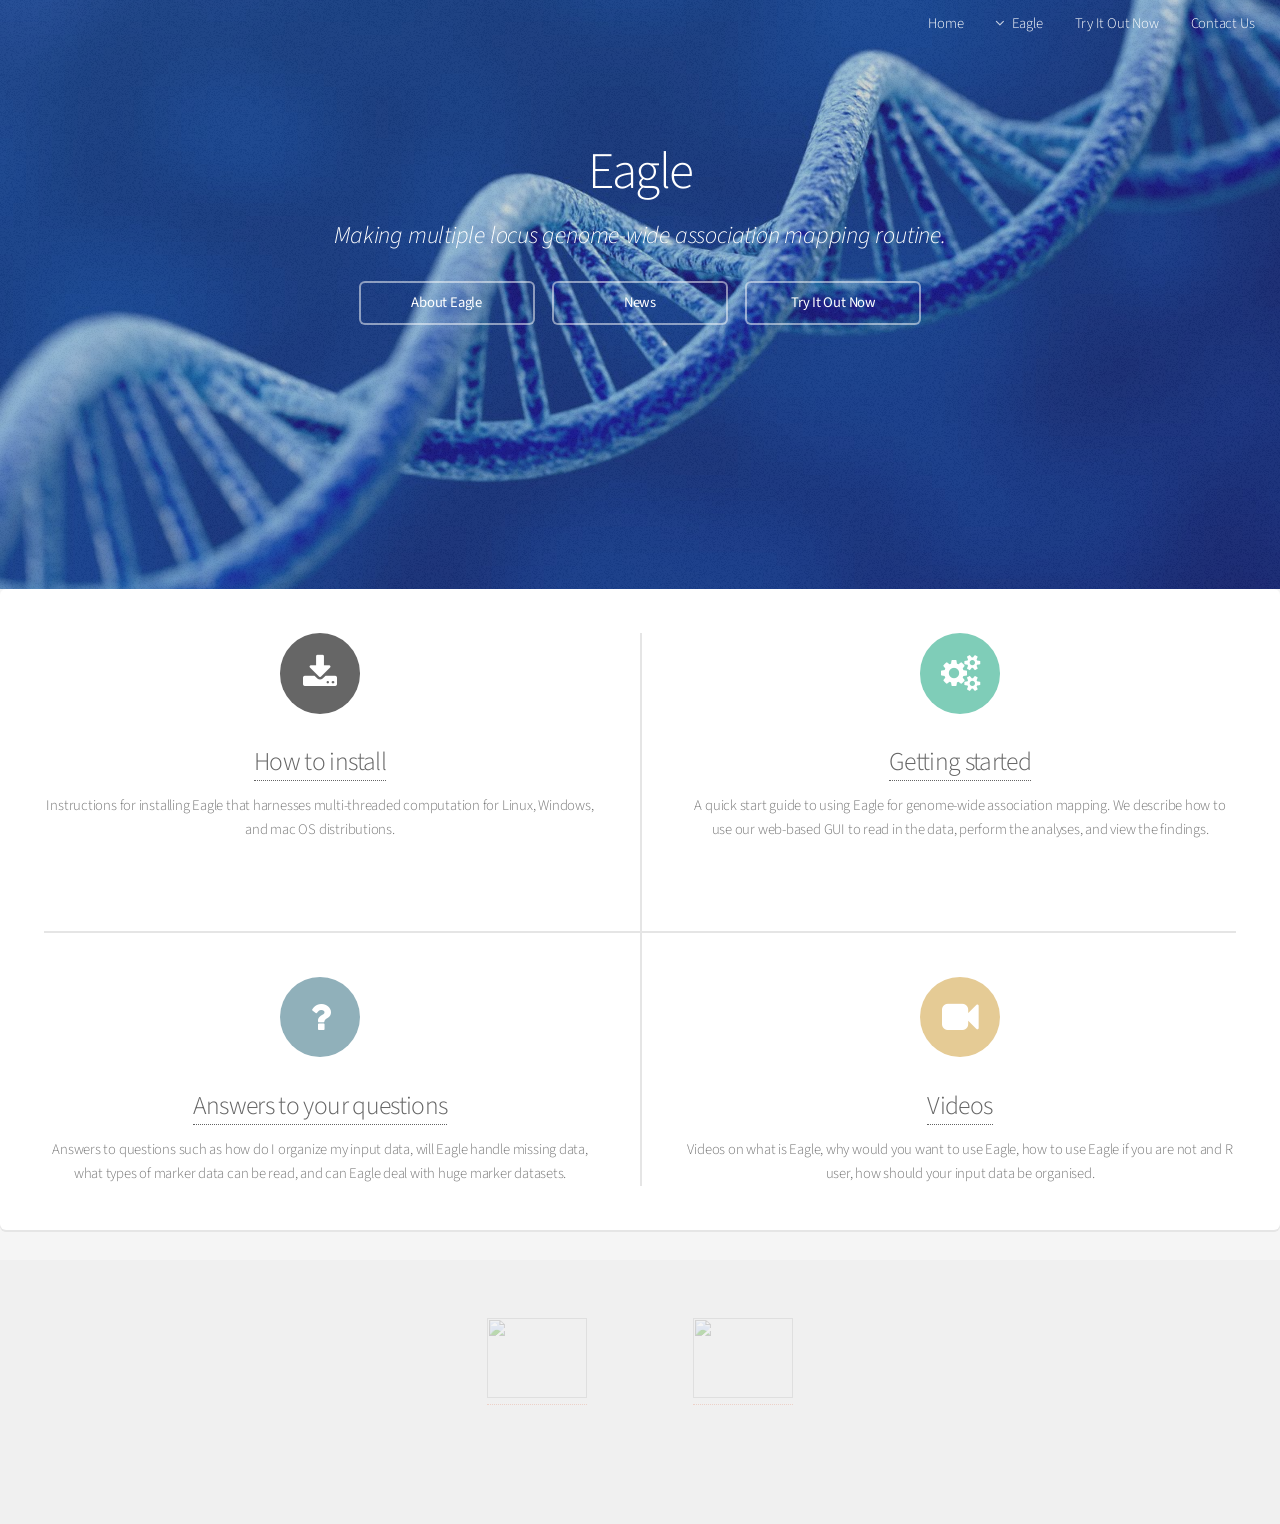
==== commit 7de014fb: "New web page git-svn-id: svn://svn.r-forge.r-project.org/svnroot/eagle@22 edb9625f-4e0d-4859-8d74-9f" ====
--- a/www/index.html
+++ b/www/index.html
@@ -29,7 +29,7 @@
 									<li><a href="multithreadR.html">Multi-threaded R</a></li>
 									<li><a href="instruction.html">Installation</a></li>
 									<li><a href="videos.html">Videos</a></li>
-									<li><a href="faq.html">faq</a></li>
+									<li><a href="faq.html">FAQ</a></li>
 <!--									<li>
 										<a href="#">Submenu</a>
 										<ul>
@@ -41,7 +41,7 @@
 									</li>
 								</ul>
 							</li>
-							<li><a href="demo.html">Demo</a></li>
+							<li><a href="demo.html">Try It Out Now</a></li>
 							<li><a href="contact.html">Contact Us</a></li>
 							<!-- <li><a href="#" class="button">Contact Us</a></li> -->
 						</ul>
@@ -57,6 +57,7 @@
 					<ul class="actions">
 						<li><a href="about.html" class="button">About Eagle</a></li>
 						<li><a href="news.html" class="button">News</a></li>
+						<li><a href="demo.html" class="button">Try It Out Now</a></li>
 					</ul> 
 				</section>  
 
@@ -81,12 +82,12 @@
 								<span class="icon major fa-download "></span>
 								<h3 > <a href="instruction.html">How to install </a> </h3>
 								<p>Instructions for installing Eagle that harnesses multi-threaded computation for
-								Linux, Windows, and mac OS distributions </p>
+								Linux, Windows, and mac OS distributions. </p>
 							</section>
 							<section>
 								<span class="icon major fa-cogs accent3"></span>
 								<h3> <a href="quickstart.html"> Getting started </a> </h3>
-								<p> Here, you will find a quick start guide to using Eagle for genome-wide association mapping. We 
+								<p> A quick start guide to using Eagle for genome-wide association mapping. We 
 								describe how to use our web-based GUI to read in the data, perform the analyses, and view the findings. 
 			
 								
@@ -104,14 +105,15 @@
 							<section>
 								<span class="icon major fa-question accent4"></span>
 								<h3> <a href="faq.html"> Answers to your questions </a> </h3>
-								<p> You can find answers to questions such as how do I organize my input data, will 
+								<p> Answers to questions such as how do I organize my input data, will 
 								Eagle handle missing data, what types of marker data can be read, and can Eagle deal with huge marker datasets. 
 								  </p>
 							</section>
 							<section>
 								<span class="icon major fa-video-camera accent5"></span>
-								<h3><a href="video.html"> Videos </a> </h3>
-								<p>Some videos on how to use Eagle </p>
+								<h3><a href="videos.html"> Videos </a> </h3>
+								<p>Videos on what is Eagle, why would you want to use Eagle, how to use Eagle if you are 
+								not and R user,  how should your input data be organised.  </p>
 							</section>
 						</div>
 					</section> 
@@ -167,18 +169,22 @@
 			<!-- Footer -->
 				<footer id="footer">
 					<ul class="icons">
-						<li><a href="#" class="icon fa-twitter"><span class="label">Twitter</span></a></li>
-						<li><a href="#" class="icon fa-facebook"><span class="label">Facebook</span></a></li>
-						<li><a href="#" class="icon fa-instagram"><span class="label">Instagram</span></a></li>
-						<li><a href="#" class="icon fa-github"><span class="label">Github</span></a></li>
-						<li><a href="#" class="icon fa-dribbble"><span class="label">Dribbble</span></a></li>
-						<li><a href="#" class="icon fa-google-plus"><span class="label">Google+</span></a></li>
+					    <li><a href="http://www.csiro.au"> <img src="images/csiro.jpg" 
+										    class="img-responsive" width="100px" height="80px"/> </a> </li>
+										    <li>  </li>
+										     <li>  </li>
+										      <li>  </li>
+										       <li>  </li>
+					<li><a href="http://data61.csiro.au"> <img src="images/data61.jpg" 
+										     width="100px" height="80px"/> </a> </li>
+										
+				
+
+					
 					</ul>
-					<ul class="copyright">
-						<li>&copy; <a href='https://www.123rf.com/profile_deniskot'>deniskot / 123RF Stock Photo</a>  </li><li>Design: <a href="http://html5up.net">HTML5 UP</a></li>
-					</ul>
+					
 				</footer>
-Copyright: <a href='https://www.123rf.com/profile_deniskot'>deniskot / 123RF Stock Photo</a>
+
 		</div>
 
 		<!-- Scripts -->
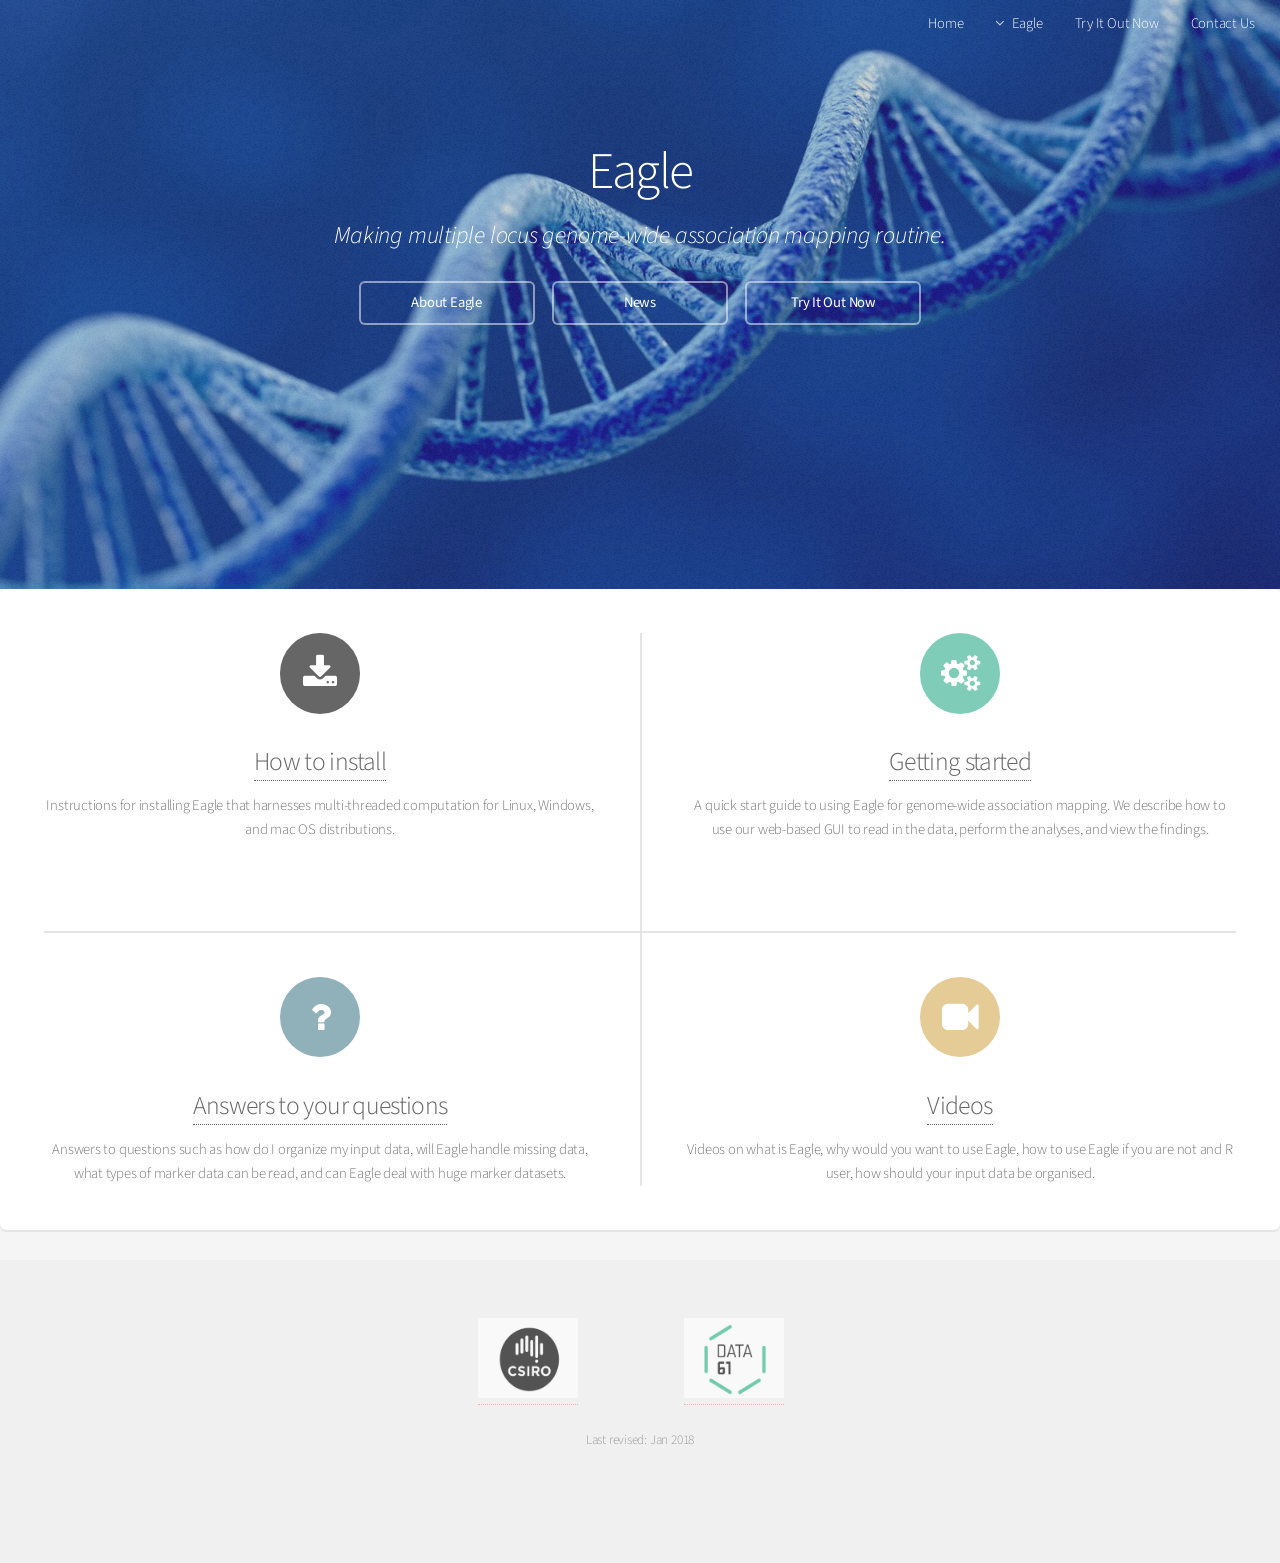
==== commit 6033bb5d: "8March2018 Added demo link git-svn-id: svn://svn.r-forge.r-project.org/svnroot/eagle@32 edb9625f-4e0" ====
--- a/www/index.html
+++ b/www/index.html
@@ -178,7 +178,9 @@
 					<li><a href="http://data61.csiro.au"> <img src="images/data61.jpg" 
 										     width="100px" height="80px"/> </a> </li>
 										
-				
+				<ul class="copyright">
+						<li>Last revised: Jan 2018</li>
+					</ul>
 
 					
 					</ul>
--- a/www/assets/css/main.css
+++ b/www/assets/css/main.css
@@ -3141,7 +3141,7 @@
 			-webkit-transition: opacity 0.2s ease-in-out;
 			-ms-transition: opacity 0.2s ease-in-out;
 			transition: opacity 0.2s ease-in-out;
-			opacity: 0.35;
+			opacity: 0.65;
 		}
 
 			#footer .icons a:hover {
@@ -3774,5 +3774,4 @@
   padding-left: 3em
 }				
 				
-				
 	
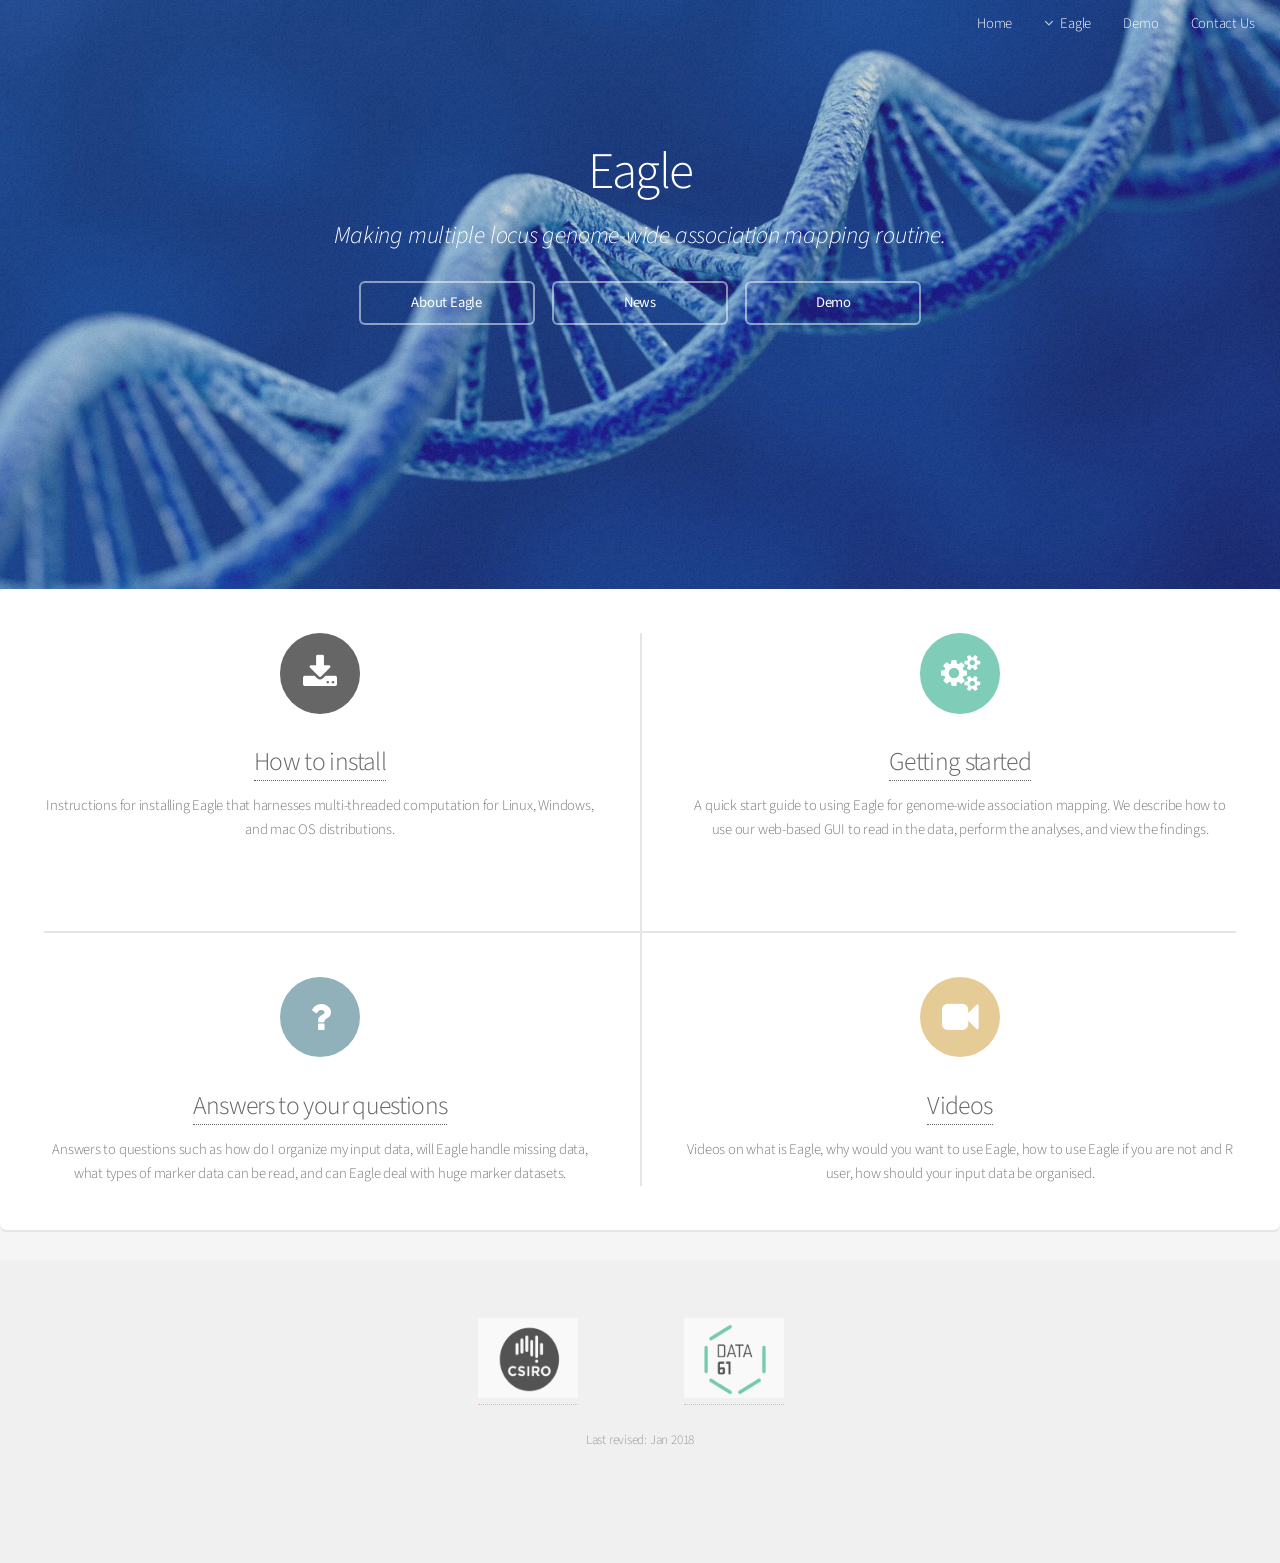
==== commit aea42ad8: "8March18 Refining web page git-svn-id: svn://svn.r-forge.r-project.org/svnroot/eagle@33 edb9625f-4e0" ====
--- a/www/index.html
+++ b/www/index.html
@@ -41,7 +41,7 @@
 									</li>
 								</ul>
 							</li>
-							<li><a href="demo.html">Try It Out Now</a></li>
+							<li><a href="demo.html">Demo</a></li>
 							<li><a href="contact.html">Contact Us</a></li>
 							<!-- <li><a href="#" class="button">Contact Us</a></li> -->
 						</ul>
@@ -57,7 +57,7 @@
 					<ul class="actions">
 						<li><a href="about.html" class="button">About Eagle</a></li>
 						<li><a href="news.html" class="button">News</a></li>
-						<li><a href="demo.html" class="button">Try It Out Now</a></li>
+						<li><a href="demo.html" class="button">Demo</a></li>
 					</ul> 
 				</section>  
 
--- a/www/assets/css/main.css
+++ b/www/assets/css/main.css
@@ -3774,4 +3774,48 @@
   padding-left: 3em
 }				
 				
-	+	.button.web {
+    display: inline-block;
+    text-align: center;
+    vertical-align: middle;
+    padding: 12px 24px;
+    border: 1px solid #3e2798;
+    border-radius: 8px;
+    background: #754aff;
+    background: -webkit-gradient(linear, left top, left bottom, from(#754aff), to(#3e2798));
+    background: -moz-linear-gradient(top, #754aff, #3e2798);
+    background: linear-gradient(to bottom, #754aff, #3e2798);
+    text-shadow: #25175a 1px 1px 1px;
+    font: normal normal bold 28px arial;
+    color: #ffffff;
+    text-decoration: none;
+}
+.button.web:hover,
+.button.web:focus {
+    border: 1px solid #492eb3;
+    background: #8c59ff;
+    background: -webkit-gradient(linear, left top, left bottom, from(#8c59ff), to(#4a2fb6));
+    background: -moz-linear-gradient(top, #8c59ff, #4a2fb6);
+    background: linear-gradient(to bottom, #8c59ff, #4a2fb6);
+    color: #ffffff;
+    text-decoration: none;
+}
+.button.web:active {
+    background: #3e2798;
+    background: -webkit-gradient(linear, left top, left bottom, from(#3e2798), to(#3e2798));
+    background: -moz-linear-gradient(top, #3e2798, #3e2798);
+    background: linear-gradient(to bottom, #3e2798, #3e2798);
+}
+.button.web:before{
+    content:  "\0000a0";
+    display: inline-block;
+    height: 24px;
+    width: 24px;
+    line-height: 24px;
+    margin: 0 4px -6px -4px;
+    position: relative;
+    top: 0px;
+    left: 0px;
+    background: url("[data-uri]") no-repeat left center transparent;
+    background-size: 100% 100%;
+}
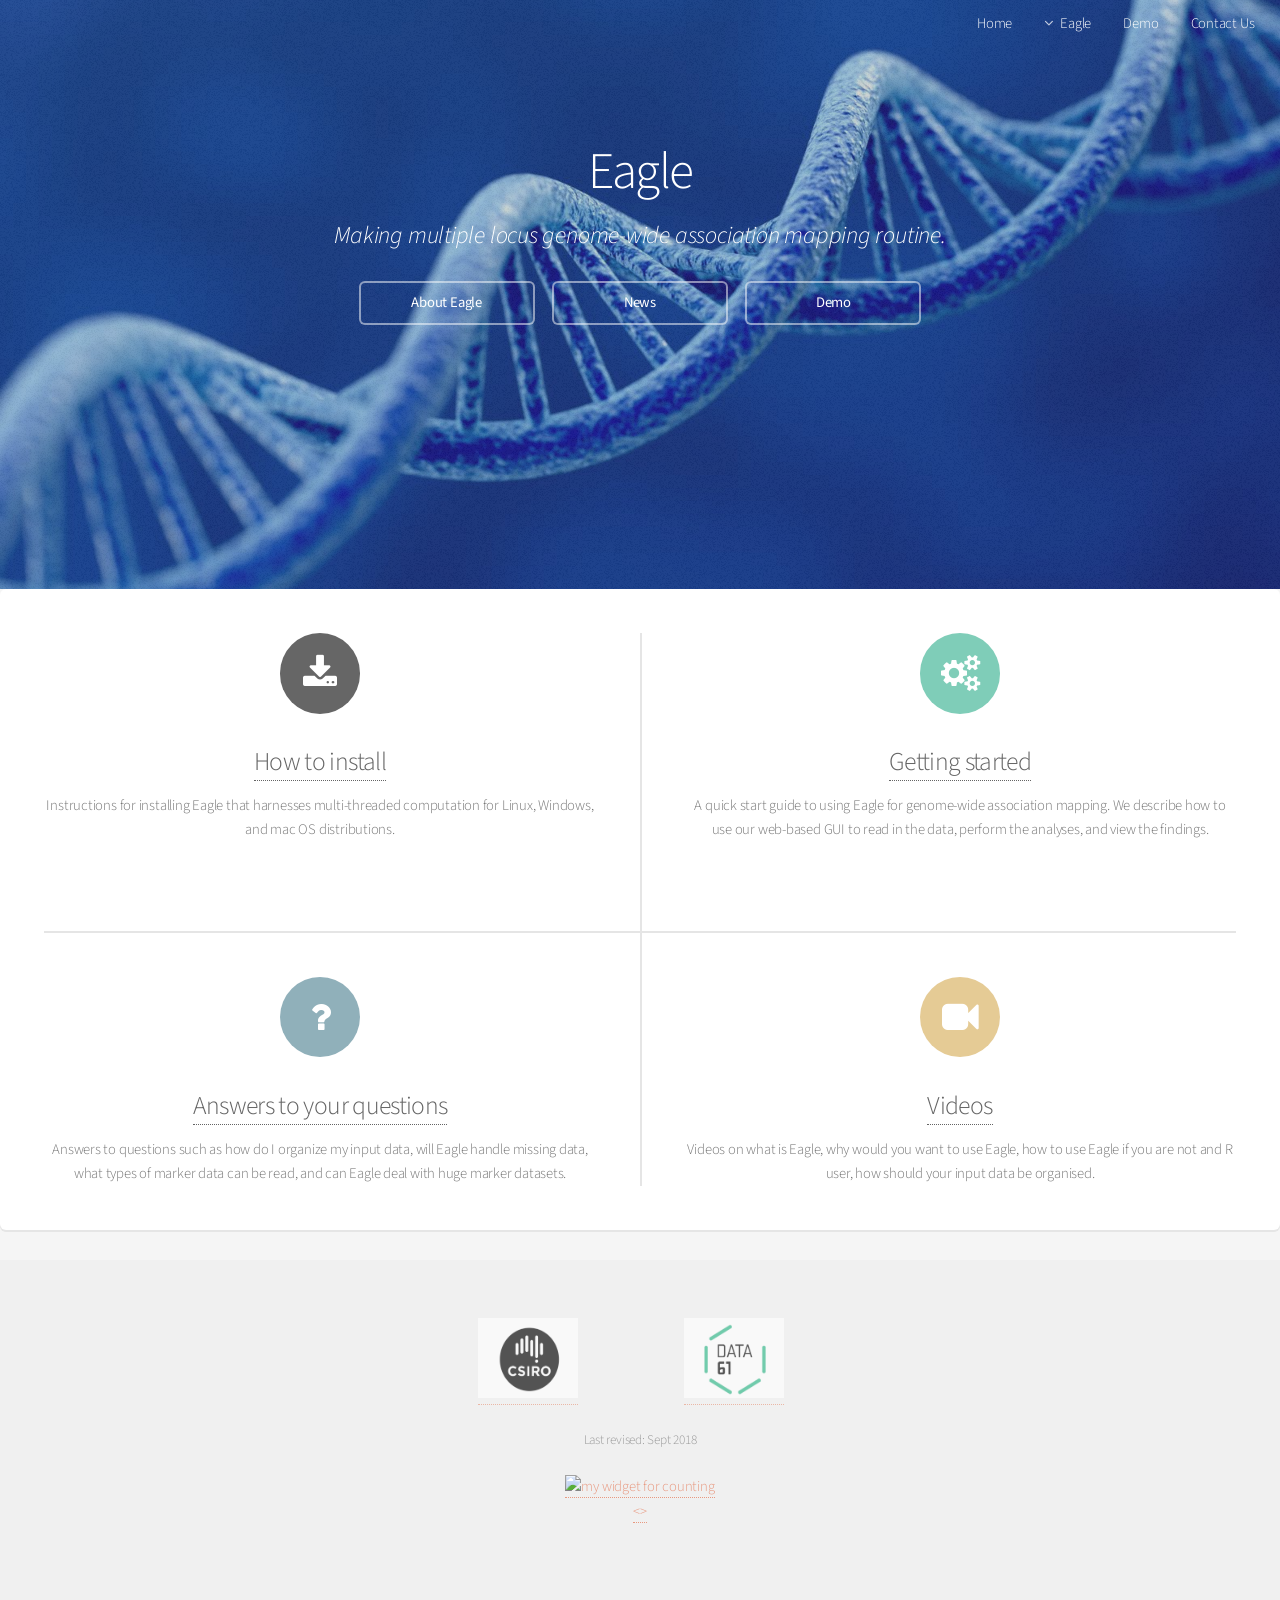
==== commit bc437bce: "revision of instructions git-svn-id: svn://svn.r-forge.r-project.org/svnroot/eagle@44 edb9625f-4e0d-" ====
--- a/www/index.html
+++ b/www/index.html
@@ -168,6 +168,7 @@
 
 			<!-- Footer -->
 				<footer id="footer">
+				
 					<ul class="icons">
 					    <li><a href="http://www.csiro.au"> <img src="images/csiro.jpg" 
 										    class="img-responsive" width="100px" height="80px"/> </a> </li>
@@ -179,11 +180,24 @@
 										     width="100px" height="80px"/> </a> </li>
 										
 				<ul class="copyright">
-						<li>Last revised: Jan 2018</li>
+						<li>Last revised: Sept 2018</li>
 					</ul>
 
 					
 					</ul>
+					
+					
+					
+					<!-- hitwebcounter Code START -->
+<a href="http://www.hitwebcounter.com" target="_blank">
+<img src="http://hitwebcounter.com/counter/counter.php?page=6990244&style=0008&nbdigits=6&type=ip&initCount=145" title="my widget for counting" Alt="my widget for counting"   border="0" >
+</a>                                        <br/>
+                                        <!-- hitwebcounter.com --><a href="http://www.hitwebcounter.com" title="" 
+                                        target="_blank" style="font-family: ; 
+                                        font-size: px; color: #; text-decoration:  ;"><>                                        </>
+                                        </a>   
+                            
+					
 					
 				</footer>
 
--- a/www/assets/css/main.css
+++ b/www/assets/css/main.css
@@ -1828,7 +1828,7 @@
 	}
 
 	p {
-		margin: 0 0 2em 0;
+		margin: 0 0 1em 0;
 	}
 
 	h1, h2, h3, h4, h5, h6 {
@@ -1905,24 +1905,24 @@
 	pre {
 		-webkit-overflow-scrolling: touch;
 		background: #f8f8f8;
-		border-radius: 6px;
+		border-radius: 10px;
 		border: solid 1px #e5e5e5;
 		font-family: monospace;
 		font-size: 0.9em;
 		line-height: 1.75em;
-		margin: 0 0 2em 0;
+		margin: 0 0 0em 0;
 		overflow-x: auto;
-		padding: 1em 1.5em;
+		padding: 0.5em 0.5em;
 	}
 
 	code {
-		background: #f8f8f8;
-		border-radius: 6px;
-		border: solid 1px #e5e5e5;
+		/* background: #f8f8f8; */
+		/* border-radius: 6px;  */
+		/* border: solid 1px #e5e5e5;  */
 		font-family: monospace;
 		font-size: 0.9em;
 		margin: 0 0.25em;
-		padding: 0.25em 0.65em;
+		/* padding: 0.25em 0.65em; */
 	}
 
 	.align-left {
@@ -3819,3 +3819,44 @@
     background: url("[data-uri]") no-repeat left center transparent;
     background-size: 100% 100%;
 }
+
+
+
+/* Three image containers (use 25% for four, and 50% for two, etc) */
+.column {
+  float: left;
+  width: 50.0%;
+  padding: 25px;
+}
+
+/* Clear floats after image containers */
+.row::after {
+  content: "";
+  clear: both;
+  display: table;
+}
+
+
+
+.first-column {
+    width: 66%;
+    padding: 0 10px 0 0;
+    float: left;
+   
+}
+
+.second-column {
+    width: 33%;
+    padding: 0 10px 0 0;
+    float: right;
+    clear:right;
+}
+
+
+details>* {
+  margin-left: 1.5em;
+}
+
+details> :first-child {
+  margin-left: 0;
+}
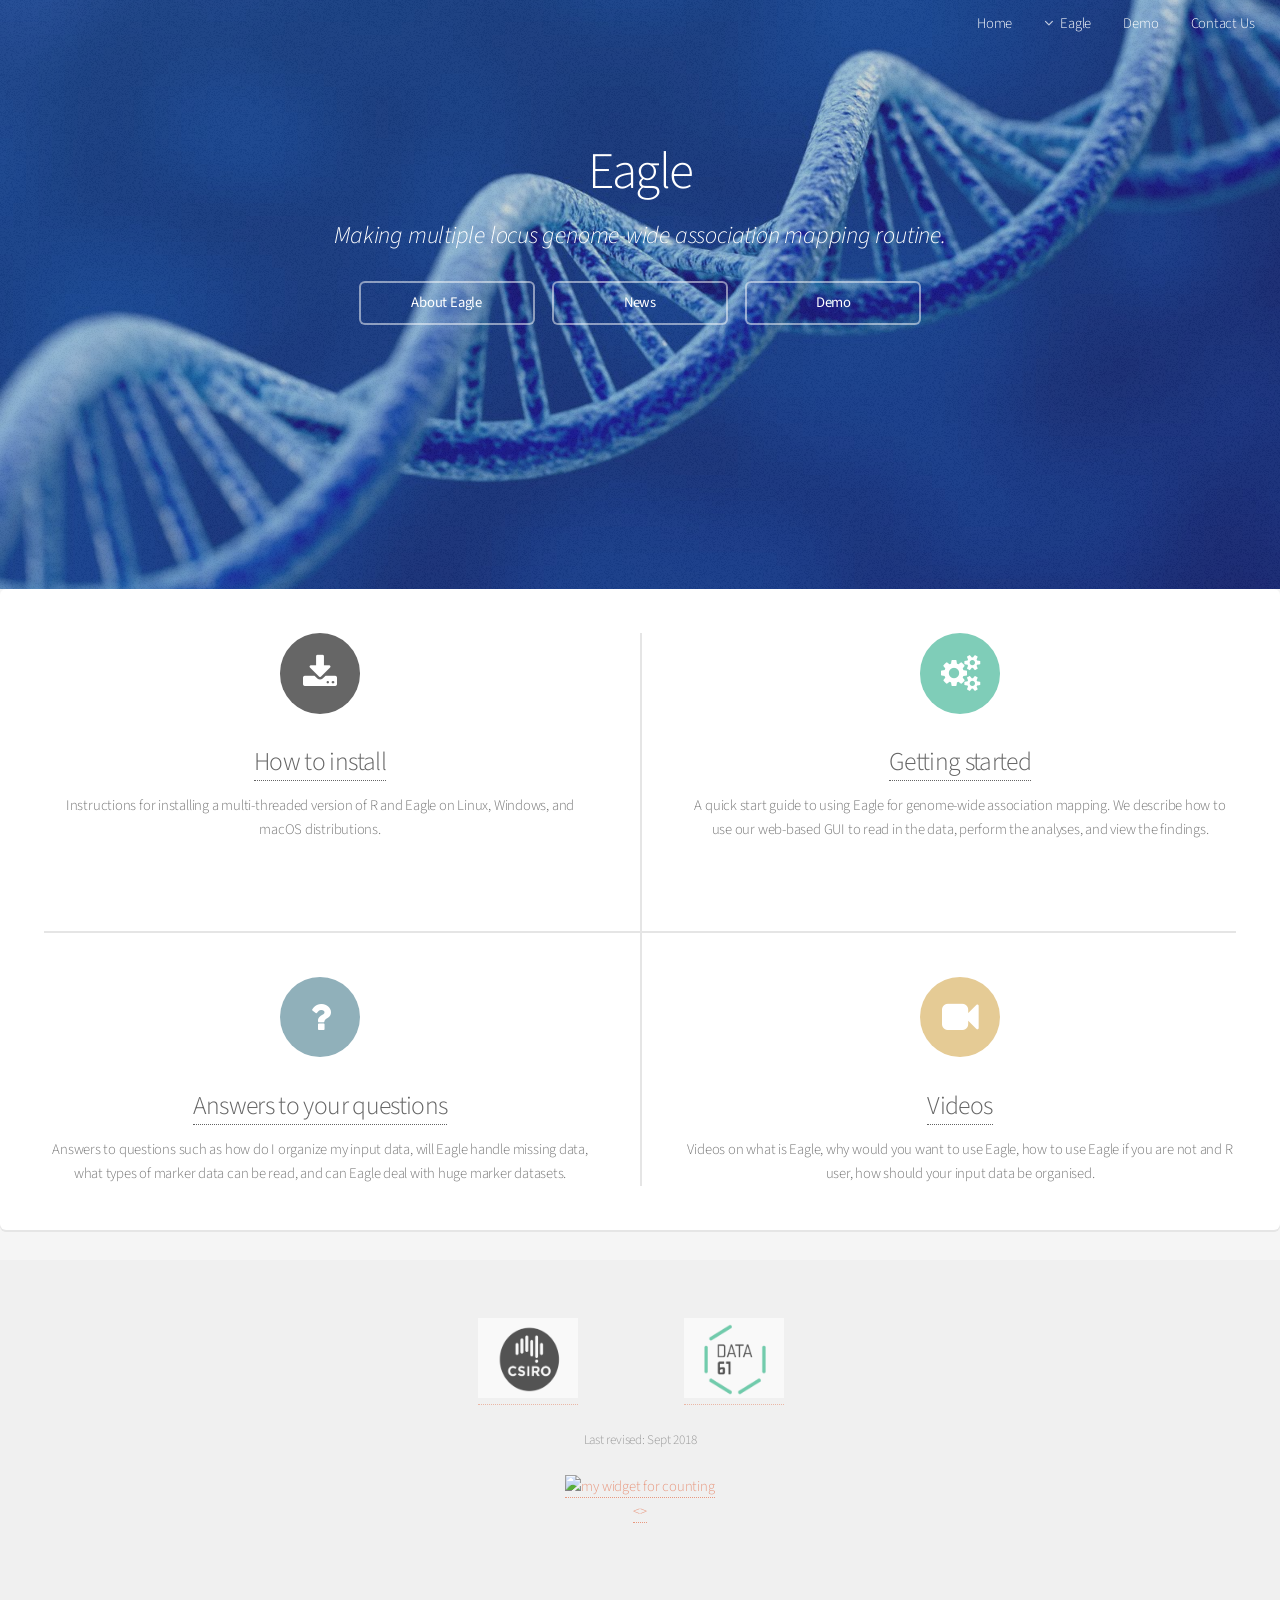
==== commit 55ac0a9a: "revised index slightly git-svn-id: svn://svn.r-forge.r-project.org/svnroot/eagle@47 edb9625f-4e0d-48" ====
--- a/www/index.html
+++ b/www/index.html
@@ -81,8 +81,8 @@
 							<section>
 								<span class="icon major fa-download "></span>
 								<h3 > <a href="instruction.html">How to install </a> </h3>
-								<p>Instructions for installing Eagle that harnesses multi-threaded computation for
-								Linux, Windows, and mac OS distributions. </p>
+								<p>Instructions for installing a multi-threaded version of R and Eagle on
+								Linux, Windows, and macOS distributions. </p>
 							</section>
 							<section>
 								<span class="icon major fa-cogs accent3"></span>
--- a/www/assets/css/main.css
+++ b/www/assets/css/main.css
@@ -3860,3 +3860,6 @@
 details> :first-child {
   margin-left: 0;
 }
+
+
+
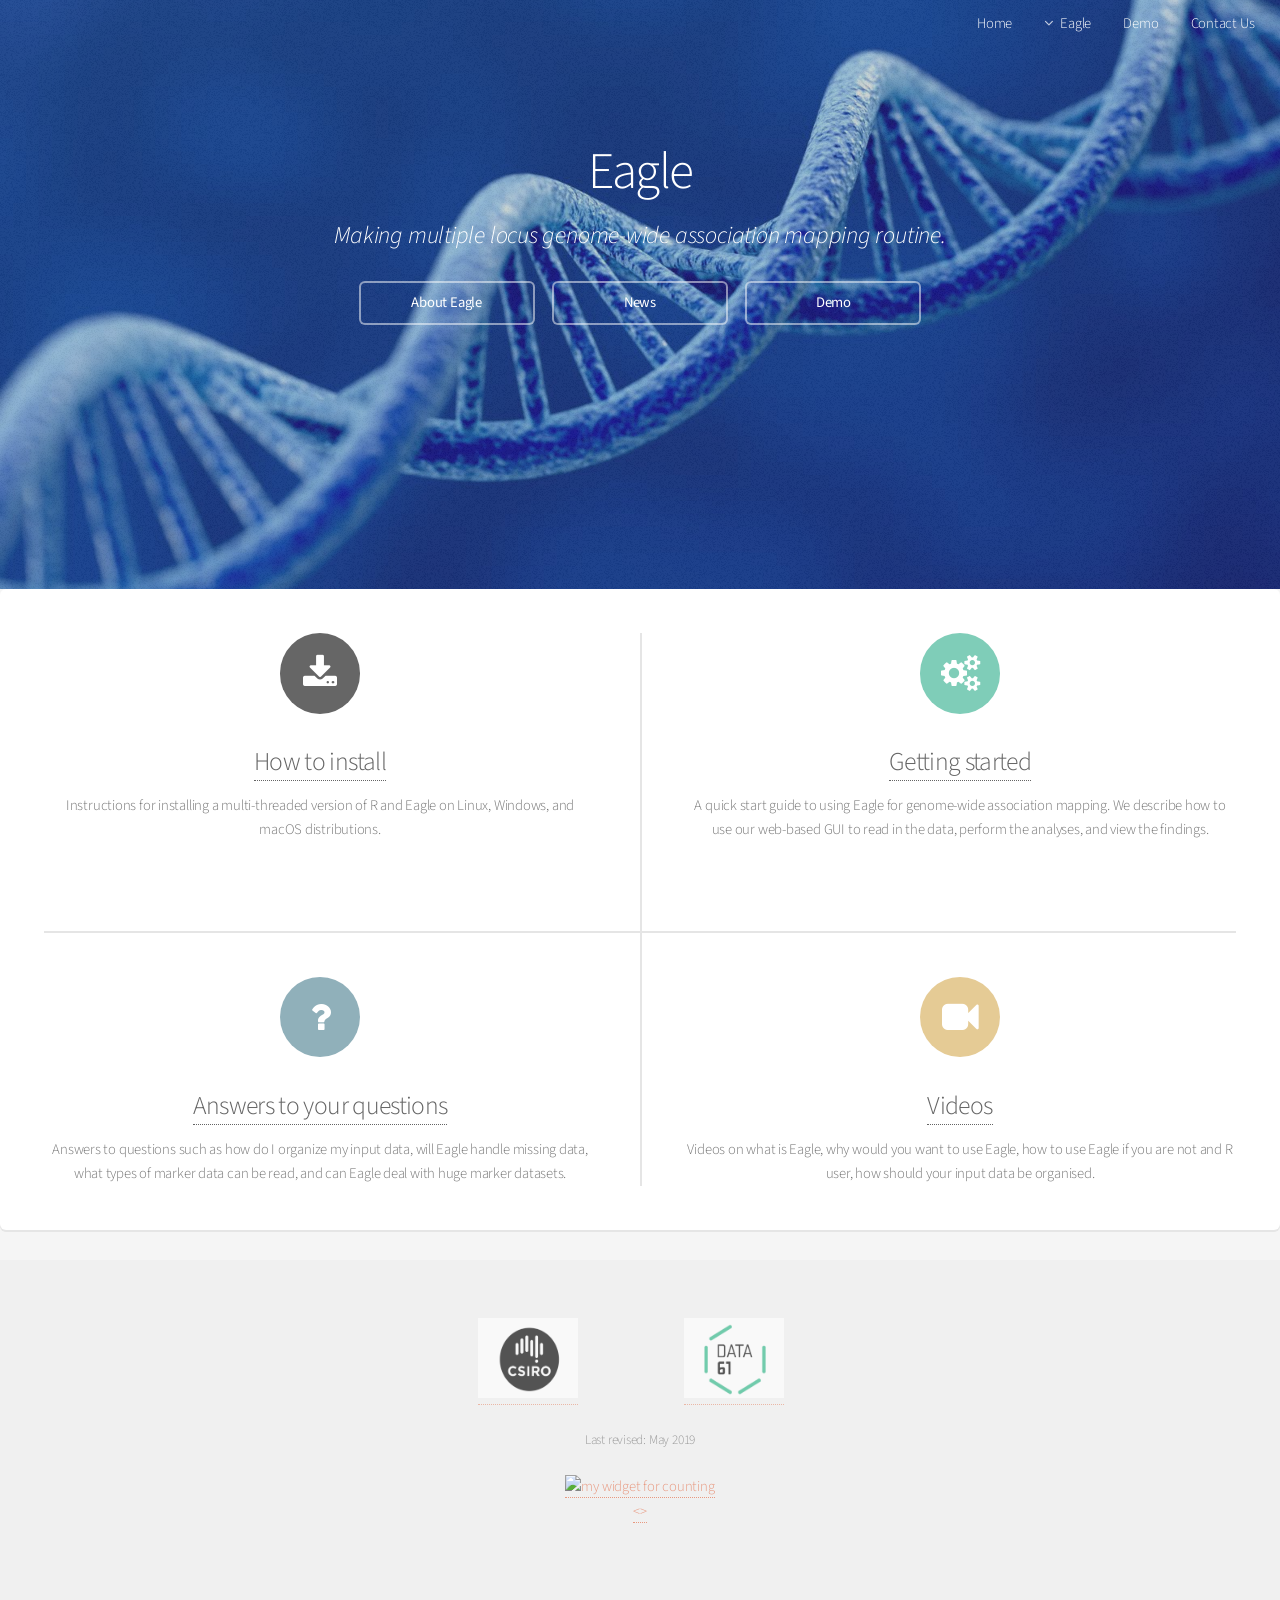
==== commit c9484703: "changes to news and quickstart for addition of plots to GUI git-svn-id: svn://svn.r-forge.r-project." ====
--- a/www/index.html
+++ b/www/index.html
@@ -180,7 +180,7 @@
 										     width="100px" height="80px"/> </a> </li>
 										
 				<ul class="copyright">
-						<li>Last revised: Sept 2018</li>
+						<li>Last revised: May 2019</li>
 					</ul>
 
 					
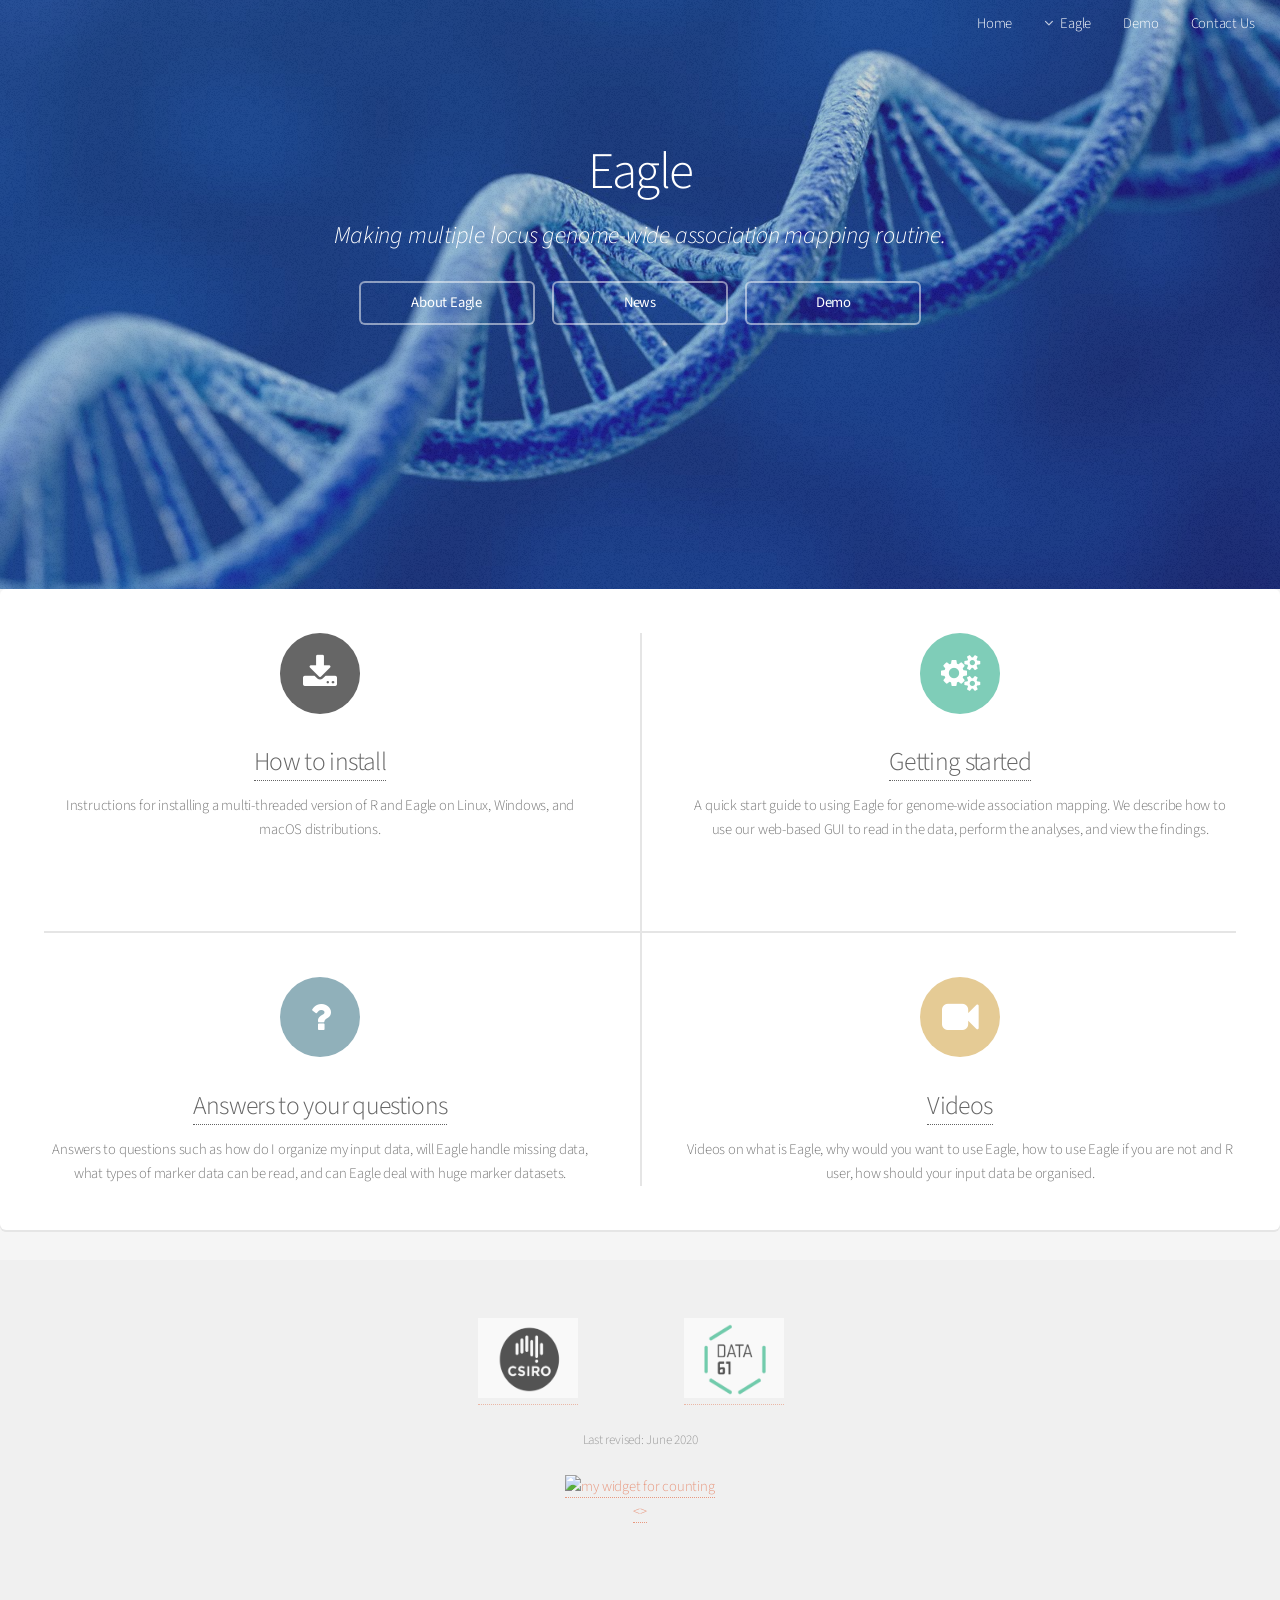
==== commit 06ad55ca: "modified Last revised date on index page git-svn-id: svn://svn.r-forge.r-project.org/svnroot/eagle@6" ====
--- a/www/index.html
+++ b/www/index.html
@@ -180,7 +180,7 @@
 										     width="100px" height="80px"/> </a> </li>
 										
 				<ul class="copyright">
-						<li>Last revised: May 2019</li>
+						<li>Last revised: June 2020</li>
 					</ul>
 
 					
@@ -213,4 +213,4 @@
 			<script src="assets/js/main.js"></script>
 
 	</body>
-</html>+</html>
